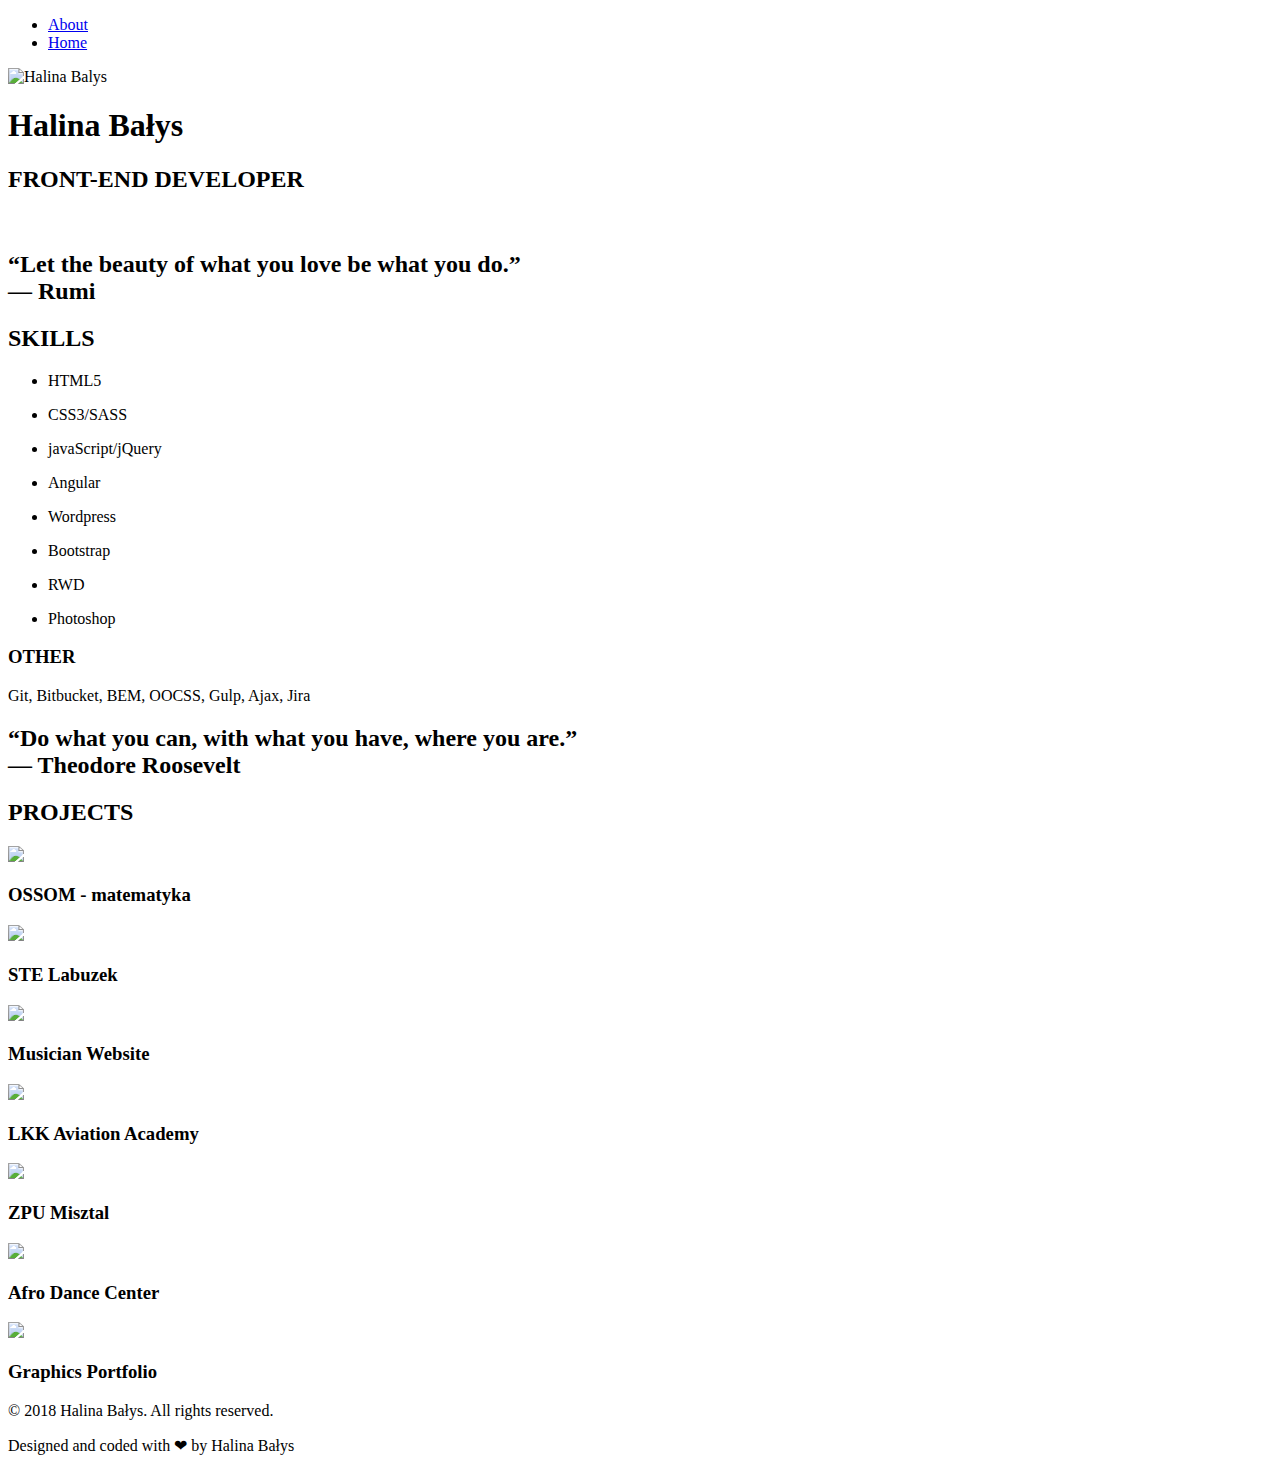
==== index.html @ 213129b3 "modify link" ====
<!DOCTYPE html>
<html>
    <head>
        <meta charset='utf-8'>
        <title>Halina Bałys - front-end developer</title>
        <link rel="icon" type="image/x-icon" href="img/favicon.ico">
        <meta name='viewport' content='width=device-width, initial-scale=1.0'>
        <link href="https://fonts.googleapis.com/css?family=EB+Garamond:400,500,600|Oswald:300,400|Source+Sans+Pro:300,400,600&amp;subset=latin-ext" rel="stylesheet">
        <link rel='stylesheet' type='text/css' href='css/style.css'/>
    </head>
    <body>
        <header>
            <nav>
                <ul class="menu">
                    <li class="menu-item one"><a href="about.html">About<span></span></a></li>
                    <li class="menu-item two"><a href="#">Home<span></span></a></li>
                </ul>
            </nav>
            <div id='logo'>
                <img src="img/logo.png" alt="Halina Balys">
            </div>
            <h1>Halina Bałys</h1>
            <h2>FRONT-END DEVELOPER</h2>
            <div id='arrow-container'>
                <img id="arrow" src="img/arrow.png" alt="">
            </div>
        </header>

        <main class="push-right">
            <section class="parallax-bg-container">
                <h2 class="parallax-bg background1">“Let the beauty of what you love be what you do.” <br>
                    ― Rumi
                </h2>
            </section>

            <section class="skills-container">
                <h2 class='section-title' id='skills-title'>SKILLS<span></span></h2>
                <div class="container-bars">
                    <div class="container-bars-inner">
                        <ul>
                            <li>
                                <p>HTML5</p>
                                <div class="bar hidden"></div>
                                <div class="bar-inner html"></div>

                            <li>
                                <p>CSS3/SASS</p>
                                <div class="bar hidden_right"></div>
                                <div class="bar-inner css"></div>
                            </li>

                        </ul>
                        <ul>
                            <li>
                                <p>javaScript/jQuery</p>
                                <div class="bar hidden"></div>
                                <div class="bar-inner jquery"></div>
                            </li>
                            <li>
                                <p>Angular</p>
                                <div class="bar hidden_right"></div>
                                <div class="bar-inner javascript"></div>

                           
                        </ul>
                        <ul>
                            <li>
                                <p>Wordpress</p>
                                <div class="bar hidden"></div>
                                <div class="bar-inner wordpress"></div>

                            <li>
                                <p>Bootstrap</p>
                                <div class="bar hidden_right"></div>
                                <div class="bar-inner bootstrap"></div>
                            </li>
                        </ul>
                        <ul>
                            <li>
                                <p>RWD</p>
                                <div class="bar hidden"></div>
                                <div class="bar-inner rwd"></div>

                            <li>
                                <p>Photoshop</p>
                                <div class="bar hidden_right"></div>
                                <div class="bar-inner photoshop"></div>
                            </li>
                        </ul>

                    </div>
                </div>
                <div class="other">
                    <h3>OTHER</h3>
                    <p>Git, Bitbucket, BEM, OOCSS, Gulp, Ajax, Jira</p>
                </div>
            </section>

            <section class="parallax-bg-container">
                <h2 class="parallax-bg background2">“Do what you can, with what you have, where you are.” <br>
                    ― Theodore Roosevelt
                </h2>
            </section>

            <section class="projects">
                <h2 class='section-title'>PROJECTS<span></span></h2>
                <div class="projects-container">


                    <div class="wrapper-ossom hidden">
                        <a href="http://ossom.pl/" target="_blank">
                            <div class="caption" data-title="OSSOM - matematyka" data-description="HTML5, CSS3, SASS, Bootstrap, WordPress, RWD, team work">
                                <img src="img/ossom.jpg" />
                            </div>
                        </a>
                    </div>

                    <h3 class="project-title title-ossom">OSSOM - matematyka</h3>

                    <div class="wrapper-labuzek hidden_right">
                        <a href="http://labuzek.millenium5.nazwa.pl/" target="_blank">
                            <div class="caption labuzek" data-title="STE Labuzek" data-description="HTML5, CSS3, jQuery, RWD, Photoshop, team work">
                                <img src="img/podstrona_przykladowe_zdj.jpg" />
                            </div>
                        </a>
                    </div>
                    <h3 class="project-title title-labuzek">STE Labuzek</h3>

                    <div class="wrapper-musician hidden">
                        <a href="http://paulinaluciuk.com/" target="_blank">
                            <div class="caption musician" data-title="Musician Website" data-description="HTML5, CSS3, jQuery, RWD, Bootstrap">
                                <img src="img/paula.jpg" />
                            </div>
                        </a>
                    </div>
                    <h3 class="project-title title-musician">Musician Website</h3>

                    <div class="wrapper-aviation hidden_right">
                        <a href="http://lkk-aviation.millenium5.nazwa.pl/" target="_blank">
                            <div class="caption aviation" data-title="LKK Aviation Academy" data-description="HTML5, CSS3, jQuery, Bootstrap, RWD, WordPress, team work ">
                                <img src="img/lkk.jpg" />
                            </div>
                        </a>
                    </div>
                    <h3 class="project-title title-aviation">LKK Aviation Academy</h3>

                    <div class="wrapper-misztal hidden">
                        <a href="http://zpumisztal.pl/" target="_blank">
                            <div class="caption misztal" data-title="ZPU Misztal" data-description="HTML5, CSS3, jQuery, RWD, WordPress, team work">
                                <img src="img/misztal.jpg" />
                            </div>
                        </a>
                    </div>
                    <h3 class="project-title title-misztal">ZPU Misztal</h3>

                    <div class="wrapper-afro hidden_right">
                        <a href="https://halahasz.github.io/My-repository/AfroDanceCenter/" target="_blank">
                            <div class="caption afro" data-title="Afro Dance Center" data-description="HTML5, CSS3, JavaScript, jQuery, Bootstrap, RWD">
                                <img src="img/afro.jpg" />
                            </div>
                        </a>
                    </div>
                    <h3 class="project-title title-afro">Afro Dance Center</h3>


                    <div class="wrapper-graphics hidden">
                        <a href="https://halahasz.github.io/graphics/" target="_blank">
                            <div class="caption graphics" data-title="Graphics Portfolio" data-description="HTML5, CSS3, jQuery, Bootstrap, RWD, Photoshop">
                                <img src="img/deconstruction.jpg" />
                            </div>
                        </a>
                    </div>
                    <h3 class="project-title title-graphics">Graphics Portfolio</h3>

                </div>
            </section>

        </main>

        <footer>
            <p>&copy; 2018 Halina Bałys. All rights reserved.</p>
            <p>Designed and coded with ❤ by Halina Bałys</p>
        </footer>

        <script src="js/jquery.min.js"></script>
        <script src="js/app.js"></script>
    </body>
</html>
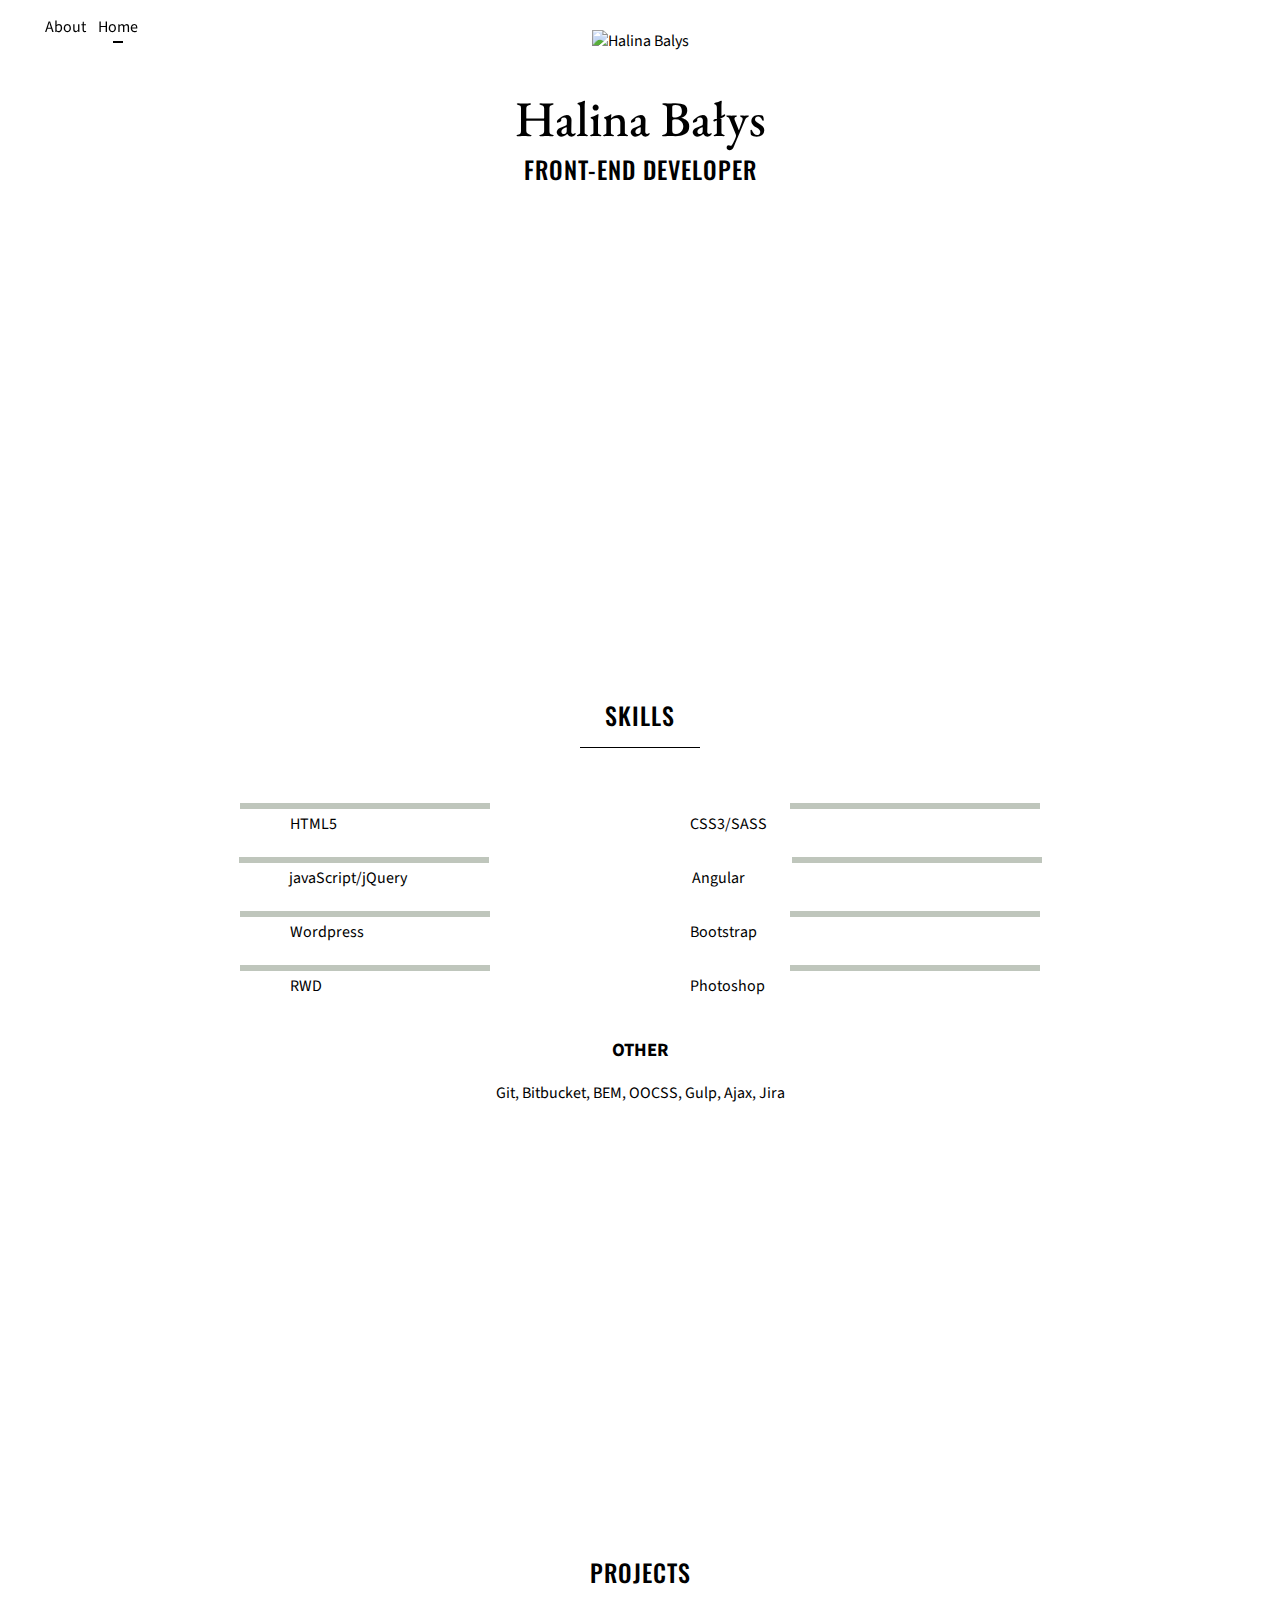
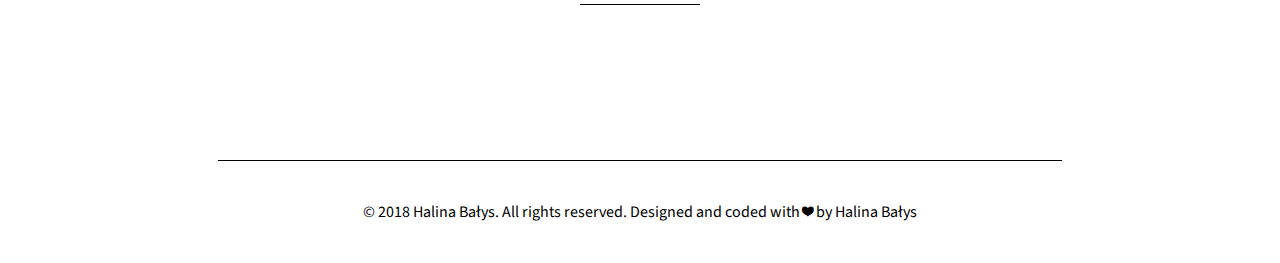
==== commit 81439ad1: "Update index.html" ====
--- a/index.html
+++ b/index.html
@@ -107,18 +107,26 @@
                 <div class="projects-container">
 
 
-                    <div class="wrapper-ossom hidden">
-                        <a href="http://ossom.pl/" target="_blank">
+                    <div class=" wrapper-ossom hidden">
+                        <a href="http://ossom.pl/" target="_blank" class="link">
                             <div class="caption" data-title="OSSOM - matematyka" data-description="HTML5, CSS3, SASS, Bootstrap, WordPress, RWD, team work">
                                 <img src="img/ossom.jpg" />
                             </div>
                         </a>
                     </div>
-
                     <h3 class="project-title title-ossom">OSSOM - matematyka</h3>
+                    
+                    <div class="wrapper-city_app hidden_right">
+                        <a href="https://halahasz.github.io/Angular_City_App/" target="_blank" class="link">
+                            <div class="caption city_app" data-title="Angular City App" data-description=" HTML5, AngularJS, CSS3, jQuery">
+                                <img src="img/city_app.jpg" />
+                            </div>
+                        </a>
+                    </div>
+                    <h3 class="project-title title-city_app">Angular City App</h3>
 
                     <div class="wrapper-labuzek hidden_right">
-                        <a href="http://labuzek.millenium5.nazwa.pl/" target="_blank">
+                        <a href="http://labuzek.millenium5.nazwa.pl/" target="_blank" class="link">
                             <div class="caption labuzek" data-title="STE Labuzek" data-description="HTML5, CSS3, jQuery, RWD, Photoshop, team work">
                                 <img src="img/podstrona_przykladowe_zdj.jpg" />
                             </div>
@@ -127,7 +135,7 @@
                     <h3 class="project-title title-labuzek">STE Labuzek</h3>
 
                     <div class="wrapper-musician hidden">
-                        <a href="http://paulinaluciuk.com/" target="_blank">
+                        <a href="http://paulinaluciuk.com/" target="_blank" class="link">
                             <div class="caption musician" data-title="Musician Website" data-description="HTML5, CSS3, jQuery, RWD, Bootstrap">
                                 <img src="img/paula.jpg" />
                             </div>
@@ -136,7 +144,7 @@
                     <h3 class="project-title title-musician">Musician Website</h3>
 
                     <div class="wrapper-aviation hidden_right">
-                        <a href="http://lkk-aviation.millenium5.nazwa.pl/" target="_blank">
+                        <a href="http://lkk-aviation.millenium5.nazwa.pl/" target="_blank" class="link">
                             <div class="caption aviation" data-title="LKK Aviation Academy" data-description="HTML5, CSS3, jQuery, Bootstrap, RWD, WordPress, team work ">
                                 <img src="img/lkk.jpg" />
                             </div>
@@ -145,7 +153,7 @@
                     <h3 class="project-title title-aviation">LKK Aviation Academy</h3>
 
                     <div class="wrapper-misztal hidden">
-                        <a href="http://zpumisztal.pl/" target="_blank">
+                        <a href="http://zpumisztal.pl/" target="_blank" class="link">
                             <div class="caption misztal" data-title="ZPU Misztal" data-description="HTML5, CSS3, jQuery, RWD, WordPress, team work">
                                 <img src="img/misztal.jpg" />
                             </div>
@@ -154,7 +162,7 @@
                     <h3 class="project-title title-misztal">ZPU Misztal</h3>
 
                     <div class="wrapper-afro hidden_right">
-                        <a href="https://halahasz.github.io/My-repository/AfroDanceCenter/" target="_blank">
+                        <a href="https://halahasz.github.io/My-repository/AfroDanceCenter/" target="_blank" class="link">
                             <div class="caption afro" data-title="Afro Dance Center" data-description="HTML5, CSS3, JavaScript, jQuery, Bootstrap, RWD">
                                 <img src="img/afro.jpg" />
                             </div>
@@ -164,7 +172,7 @@
 
 
                     <div class="wrapper-graphics hidden">
-                        <a href="https://halahasz.github.io/graphics/" target="_blank">
+                        <a href="https://halahasz.github.io/graphics/" target="_blank" class="link">
                             <div class="caption graphics" data-title="Graphics Portfolio" data-description="HTML5, CSS3, jQuery, Bootstrap, RWD, Photoshop">
                                 <img src="img/deconstruction.jpg" />
                             </div>
@@ -185,4 +193,4 @@
         <script src="js/jquery.min.js"></script>
         <script src="js/app.js"></script>
     </body>
-</html>+</html>
--- a/css/style.css
+++ b/css/style.css
@@ -0,0 +1,781 @@
+html {
+  overflow-x: hidden; }
+
+body {
+  margin: 0;
+  padding: 0;
+  font-family: 'Source Sans Pro', sans-serif; }
+
+h1 {
+  font-family: 'EB Garamond', serif;
+  text-align: center;
+  font-size: 50px;
+  font-weight: 500;
+  margin-bottom: 0px; }
+
+h2 {
+  font-family: 'Oswald', sans-serif;
+  text-align: center;
+  font-weight: 500;
+  margin-top: 0;
+  margin-bottom: 0;
+  letter-spacing: 1px; }
+
+#logo {
+  text-align: center;
+  padding-top: 30px; }
+  #logo img {
+    height: 50px; }
+  @media (max-width: 568px) {
+    #logo {
+      padding-top: 60px; } }
+
+#arrow-container {
+  position: relative;
+  -webkit-animation: arrow 1.5s infinite ease-in-out;
+          animation: arrow 1.5s infinite ease-in-out;
+  text-align: center;
+  height: 60px; }
+  #arrow-container #arrow {
+    position: relative;
+    z-index: 2000;
+    height: 40px;
+    width: auto;
+    cursor: pointer;
+    margin-top: 40px;
+    padding-left: 20px;
+    padding-right: 20px; }
+
+@-webkit-keyframes arrow {
+  0% {
+    -webkit-transform: translateY(-15px);
+            transform: translateY(-15px); }
+  50% {
+    -webkit-transform: translateY(0px);
+            transform: translateY(0px); }
+  100% {
+    -webkit-transform: translateY(-15px);
+            transform: translateY(-15px); } }
+
+@keyframes arrow {
+  0% {
+    -webkit-transform: translateY(-15px);
+            transform: translateY(-15px); }
+  50% {
+    -webkit-transform: translateY(0px);
+            transform: translateY(0px); }
+  100% {
+    -webkit-transform: translateY(-15px);
+            transform: translateY(-15px); } }
+
+header {
+  background: white;
+  width: 100%; }
+
+nav {
+  position: fixed;
+  z-index: 100; }
+  @media (max-width: 991px) {
+    nav .menu {
+      padding-left: 20px; } }
+
+li {
+  text-align: center;
+  display: inline-block;
+  font-weight: 400;
+  width: 50px;
+  position: relative;
+  text-decoration: none;
+  color: black; }
+  li a {
+    color: black;
+    text-decoration: none; }
+  li span {
+    position: absolute;
+    left: 50%;
+    -webkit-transform: translateX(-50%);
+        -ms-transform: translateX(-50%);
+            transform: translateX(-50%);
+    top: 25px;
+    width: 0px;
+    height: 1.5px;
+    background: black;
+    -webkit-transition: all .5s ease-in-out;
+    -o-transition: all .5s ease-in-out;
+    transition: all .5s ease-in-out; }
+
+.one a:hover {
+  font-weight: 600; }
+
+.one a:hover span {
+  width: 50px; }
+
+.two span {
+  width: 10px; }
+
+.second a:hover {
+  font-weight: 600; }
+
+.second a:hover span {
+  width: 50px; }
+
+.first span {
+  width: 10px; }
+
+.parallax-bg-container {
+  margin-top: 50px;
+  margin-bottom: 70px; }
+  .parallax-bg-container .background1 {
+    background-image: url("../img/ocean.jpg");
+    background-position: center; }
+  .parallax-bg-container .background2 {
+    background-image: url("../img/forest.jpg"); }
+    @media (max-width: 1300px) {
+      .parallax-bg-container .background2 {
+        background-image: url("../img/forest.jpg"); } }
+  @media (max-width: 991px) {
+    .parallax-bg-container {
+      margin-top: 40px;
+      margin-bottom: 40px; } }
+  .parallax-bg-container .parallax-bg {
+    background-size: contain;
+    background-position: center bottom;
+    font-family: 'Source Sans Pro', sans-serif;
+    color: white;
+    font-size: 20px;
+    letter-spacing: 1px;
+    line-height: 30px;
+    padding-top: 120px;
+    padding-bottom: 120px;
+    width: 66%;
+    margin-left: 17%;
+    background-attachment: fixed; }
+    @media (max-width: 1300px) {
+      .parallax-bg-container .parallax-bg {
+        width: 100%;
+        margin-left: 0%;
+        background-attachment: inherit;
+        background-size: cover; } }
+    @media (max-width: 991px) {
+      .parallax-bg-container .parallax-bg {
+        padding: 100px 20px; } }
+
+.section-title {
+  padding-top: 30px;
+  position: relative; }
+  .section-title span {
+    position: absolute;
+    left: 50%;
+    -webkit-transform: translateX(-50%);
+        -ms-transform: translateX(-50%);
+            transform: translateX(-50%);
+    top: 80px;
+    width: 120px;
+    height: 1px;
+    background: black; }
+
+.container-bars {
+  padding-top: 70px; }
+
+.container-bars-inner {
+  overflow: hidden;
+  margin: 0 auto;
+  text-align: center; }
+  .container-bars-inner ul {
+    margin-left: -40px;
+    margin: 0 auto;
+    padding-left: 0; }
+  .container-bars-inner li {
+    width: 400px;
+    margin: 0 auto;
+    overflow: hidden; }
+    .container-bars-inner li p {
+      float: left;
+      margin-left: 50px;
+      margin-top: 10px; }
+      @media (max-width: 400px) {
+        .container-bars-inner li p {
+          margin-left: 40px; } }
+    @media (max-width: 400px) {
+      .container-bars-inner li {
+        width: 300px; } }
+
+.bar {
+  opacity: 1;
+  width: 300px;
+  height: 6px;
+  background: #bfc6bc;
+  margin-left: 50px;
+  -webkit-transition: all 1.5s;
+  -o-transition: all 1.5s;
+  transition: all 1.5s; }
+  @media (max-width: 400px) {
+    .bar {
+      width: 80%;
+      margin-left: 10%;
+      margin-right: 10%; } }
+
+.bar-inner {
+  margin-left: 50px;
+  top: 0px;
+  left: 0px;
+  position: absolute;
+  width: 250;
+  height: 6px;
+  background: #e51c55; }
+  @media (max-width: 400px) {
+    .bar-inner {
+      margin-left: 10%;
+      margin-right: 10%; } }
+
+.other {
+  text-align: center; }
+
+.projects-container {
+  margin-top: 200px;
+  margin-bottom: 100px;
+  overflow: hidden; }
+
+*, *:after, *:before {
+  -webkit-box-sizing: border-box;
+          box-sizing: border-box; }
+
+.projects-container {
+  margin-top: 70px; }
+  .projects-container .project-title {
+    font-weight: 400;
+    margin-top: 8px;
+    -webkit-transition: all 0.2s ease-in-out;
+    -o-transition: all 0.2s ease-in-out;
+    transition: all 0.2s ease-in-out; }
+    @media (max-width: 1300px) {
+      .projects-container .project-title {
+        display: none; } }
+  .projects-container .title-ossom {
+    margin-left: 30.5%; }
+  .projects-container .title-labuzek {
+    margin-left: 61.5%; }
+  .projects-container .title-musician {
+    margin-left: 31.5%; }
+  .projects-container .title-aviation {
+    margin-left: 53.5%; }
+  .projects-container .title-misztal {
+    margin-left: 29%; }
+  .projects-container .title-afro {
+    margin-left: 59%; }
+  .projects-container .title-graphics {
+    margin-left: 33%; }
+
+.wrapper-ossom {
+  -webkit-transition: all 1s;
+  -o-transition: all 1s;
+  transition: all 1s;
+  width: 22%;
+  overflow: hidden;
+  margin-left: 25%; }
+  @media (max-width: 1300px) {
+    .wrapper-ossom {
+      width: 30%;
+      margin-left: 15%; } }
+  @media (max-width: 850px) {
+    .wrapper-ossom {
+      width: 38%;
+      margin-left: 8%; } }
+  @media (max-width: 650px) {
+    .wrapper-ossom {
+      width: 55%;
+      margin-left: 12%; } }
+  @media (max-width: 450px) {
+    .wrapper-ossom {
+      width: 75%;
+      margin-left: 8%; } }
+
+.wrapper-labuzek {
+  -webkit-transition: all 1s;
+  -o-transition: all 1s;
+  transition: all 1s;
+  width: 20%;
+  overflow: hidden;
+  margin-left: 55%;
+  margin-top: -10%; }
+  @media (max-width: 1300px) {
+    .wrapper-labuzek {
+      width: 30%; } }
+  @media (max-width: 850px) {
+    .wrapper-labuzek {
+      width: 38%; } }
+  @media (max-width: 650px) {
+    .wrapper-labuzek {
+      width: 55%;
+      margin-top: 10%;
+      margin-left: 30%; } }
+  @media (max-width: 450px) {
+    .wrapper-labuzek {
+      width: 75%;
+      margin-top: 15%;
+      margin-left: 20%; } }
+
+.wrapper-musician {
+  -webkit-transition: all 1s;
+  -o-transition: all 1s;
+  transition: all 1s;
+  width: 15%;
+  overflow: hidden;
+  margin-left: 28%;
+  margin-top: -5%; }
+  @media (max-width: 1300px) {
+    .wrapper-musician {
+      width: 25%;
+      margin-top: -2%;
+      margin-left: 17%; } }
+  @media (max-width: 850px) {
+    .wrapper-musician {
+      width: 30%;
+      margin-top: -2%;
+      margin-left: 12%; } }
+  @media (max-width: 650px) {
+    .wrapper-musician {
+      width: 45%;
+      margin-top: 10%;
+      margin-left: 23%; } }
+  @media (max-width: 450px) {
+    .wrapper-musician {
+      width: 60%;
+      margin-top: 15%;
+      margin-left: 13%; } }
+
+.wrapper-aviation {
+  -webkit-transition: all 1s;
+  -o-transition: all 1s;
+  transition: all 1s;
+  width: 15%;
+  overflow: hidden;
+  margin-left: 52%;
+  margin-top: -15%; }
+  @media (max-width: 1300px) {
+    .wrapper-aviation {
+      width: 24%;
+      margin-top: -18%;
+      margin-left: 50%; } }
+  @media (max-width: 850px) {
+    .wrapper-aviation {
+      width: 30%;
+      margin-top: -25%;
+      margin-left: 50%; } }
+  @media (max-width: 650px) {
+    .wrapper-aviation {
+      width: 45%;
+      margin-top: 10%;
+      margin-left: 35%; } }
+  @media (max-width: 450px) {
+    .wrapper-aviation {
+      width: 60%;
+      margin-top: 15%;
+      margin-left: 25%; } }
+
+.wrapper-misztal {
+  -webkit-transition: all 1s;
+  -o-transition: all 1s;
+  transition: all 1s;
+  width: 25%;
+  overflow: hidden;
+  margin-left: 20%;
+  margin-top: 1%; }
+  @media (max-width: 1300px) {
+    .wrapper-misztal {
+      width: 31%;
+      margin-top: -2%;
+      margin-left: 10%; } }
+  @media (max-width: 850px) {
+    .wrapper-misztal {
+      width: 35%;
+      margin-top: -2%;
+      margin-left: 8%; } }
+  @media (max-width: 650px) {
+    .wrapper-misztal {
+      width: 60%;
+      margin-top: 10%;
+      margin-left: 8%; } }
+  @media (max-width: 450px) {
+    .wrapper-misztal {
+      width: 80%;
+      margin-top: 15%;
+      margin-left: 8%; } }
+
+.wrapper-afro {
+  -webkit-transition: all 1s;
+  -o-transition: all 1s;
+  transition: all 1s;
+  width: 17%;
+  overflow: hidden;
+  margin-left: 55%;
+  margin-top: -7%; }
+  @media (max-width: 1300px) {
+    .wrapper-afro {
+      width: 24%;
+      margin-top: -2%;
+      margin-left: 58%; } }
+  @media (max-width: 850px) {
+    .wrapper-afro {
+      width: 31%;
+      margin-top: -2%;
+      margin-left: 58%; } }
+  @media (max-width: 650px) {
+    .wrapper-afro {
+      width: 47%;
+      margin-top: 10%;
+      margin-left: 25%; } }
+  @media (max-width: 450px) {
+    .wrapper-afro {
+      width: 60%;
+      margin-top: 15%;
+      margin-left: 15%; } }
+
+.wrapper-graphics {
+  -webkit-transition: all 1s;
+  -o-transition: all 1s;
+  transition: all 1s;
+  width: 22%;
+  overflow: hidden;
+  margin-left: 27%;
+  margin-top: -9%; }
+  @media (max-width: 1300px) {
+    .wrapper-graphics {
+      width: 30%;
+      margin-top: -17%;
+      margin-left: 18%; } }
+  @media (max-width: 850px) {
+    .wrapper-graphics {
+      width: 35%;
+      margin-top: -17%;
+      margin-left: 15%; } }
+  @media (max-width: 650px) {
+    .wrapper-graphics {
+      width: 60%;
+      margin-top: 10%;
+      margin-left: 18%; } }
+  @media (max-width: 450px) {
+    .wrapper-graphics {
+      width: 70%;
+      margin-top: 15%;
+      margin-left: 18%; } }
+
+.wrapper-ossom:hover + .title-ossom {
+  opacity: 0;
+  -webkit-transform: translateY(-20px);
+      -ms-transform: translateY(-20px);
+          transform: translateY(-20px); }
+
+.wrapper-labuzek:hover + .title-labuzek {
+  opacity: 0;
+  -webkit-transform: translateY(-20px);
+      -ms-transform: translateY(-20px);
+          transform: translateY(-20px); }
+
+.wrapper-musician:hover + .title-musician {
+  opacity: 0;
+  -webkit-transform: translateY(-20px);
+      -ms-transform: translateY(-20px);
+          transform: translateY(-20px); }
+
+.wrapper-aviation:hover + .title-aviation {
+  opacity: 0;
+  -webkit-transform: translateY(-20px);
+      -ms-transform: translateY(-20px);
+          transform: translateY(-20px); }
+
+.wrapper-misztal:hover + .title-misztal {
+  opacity: 0;
+  -webkit-transform: translateY(-20px);
+      -ms-transform: translateY(-20px);
+          transform: translateY(-20px); }
+
+.wrapper-afro:hover + .title-afro {
+  opacity: 0;
+  -webkit-transform: translateY(-20px);
+      -ms-transform: translateY(-20px);
+          transform: translateY(-20px); }
+
+.wrapper-graphics:hover + .title-graphics {
+  opacity: 0;
+  -webkit-transform: translateY(-20px);
+      -ms-transform: translateY(-20px);
+          transform: translateY(-20px); }
+
+.caption {
+  position: relative;
+  -webkit-backface-visibility: hidden; }
+  .caption img {
+    max-width: 100%;
+    height: auto;
+    display: block;
+    -webkit-transition: opacity .2s ease-in-out;
+    -o-transition: opacity .2s ease-in-out;
+    transition: opacity .2s ease-in-out; }
+  .caption::after {
+    position: absolute;
+    width: 100%;
+    height: 100%;
+    color: #000;
+    z-index: 1;
+    -webkit-transition: all 700ms ease;
+    -o-transition: all 700ms ease;
+    transition: all 700ms ease;
+    text-align: center;
+    content: attr(data-description);
+    background: rgba(186, 23, 69, 0.4);
+    top: 0%;
+    padding: 20px;
+    padding-top: 37%;
+    -webkit-transform: translateY(100%);
+        -ms-transform: translateY(100%);
+            transform: translateY(100%); }
+    @media (max-width: 1300px) {
+      .caption::after {
+        -webkit-transform: translateY(0%);
+            -ms-transform: translateY(0%);
+                transform: translateY(0%); } }
+  .caption::before {
+    position: absolute;
+    width: 100%;
+    height: 50%;
+    color: #000;
+    z-index: 5;
+    -webkit-transition: all 700ms ease;
+    -o-transition: all 700ms ease;
+    transition: all 700ms ease;
+    content: attr(data-title);
+    font-weight: 500;
+    font-size: 25px;
+    text-align: center;
+    padding-top: 21%;
+    -webkit-transform: translateY(-100%);
+        -ms-transform: translateY(-100%);
+            transform: translateY(-100%); }
+    @media (max-width: 1300px) {
+      .caption::before {
+        -webkit-transform: translateY(0%);
+            -ms-transform: translateY(0%);
+                transform: translateY(0%); } }
+  .caption:hover::before, .caption:hover::after {
+    -webkit-transform: translateY(0%);
+        -ms-transform: translateY(0%);
+            transform: translateY(0%); }
+
+.labuzek::after {
+  color: #fff;
+  background: rgba(0, 0, 0, 0.4); }
+
+.labuzek::before {
+  color: #fff; }
+
+.musician::after {
+  color: #fff;
+  background: rgba(0, 0, 0, 0.4);
+  padding-top: 75%; }
+
+.musician::before {
+  color: #fff;
+  padding-top: 50%; }
+
+.aviation::after {
+  color: #000;
+  background: rgba(202, 242, 243, 0.6);
+  padding-top: 70%; }
+
+.aviation::before {
+  color: #000;
+  padding-top: 30%;
+  -webkit-transform: translateY(-120%);
+      -ms-transform: translateY(-120%);
+          transform: translateY(-120%); }
+  @media (max-width: 1300px) {
+    .aviation::before {
+      -webkit-transform: translateY(0%);
+          -ms-transform: translateY(0%);
+              transform: translateY(0%); } }
+
+.misztal::after {
+  color: #000;
+  background: rgba(155, 222, 169, 0.4);
+  padding-top: 25%; }
+
+.misztal::before {
+  color: #000;
+  padding-top: 12%;
+  -webkit-transform: translateY(-130%);
+      -ms-transform: translateY(-130%);
+          transform: translateY(-130%); }
+  @media (max-width: 1300px) {
+    .misztal::before {
+      -webkit-transform: translateY(0%);
+          -ms-transform: translateY(0%);
+              transform: translateY(0%); } }
+
+.afro::after {
+  color: #fff;
+  background: rgba(0, 0, 0, 0.2);
+  padding-top: 65%; }
+
+.afro::before {
+  color: #fff;
+  padding-top: 45%;
+  -webkit-transform: translateY(-130%);
+      -ms-transform: translateY(-130%);
+          transform: translateY(-130%); }
+  @media (max-width: 1300px) {
+    .afro::before {
+      -webkit-transform: translateY(0%);
+          -ms-transform: translateY(0%);
+              transform: translateY(0%); } }
+
+.graphics::after {
+  color: #fff;
+  background: rgba(0, 0, 0, 0.4);
+  padding-top: 40%; }
+
+.graphics::before {
+  color: #fff;
+  padding-top: 22%;
+  -webkit-transform: translateY(-130%);
+      -ms-transform: translateY(-130%);
+          transform: translateY(-130%); }
+  @media (max-width: 1300px) {
+    .graphics::before {
+      -webkit-transform: translateY(0%);
+          -ms-transform: translateY(0%);
+              transform: translateY(0%); } }
+
+.hidden {
+  -webkit-transform: translateX(-100px);
+      -ms-transform: translateX(-100px);
+          transform: translateX(-100px); }
+
+.hidden_right {
+  -webkit-transform: translateX(100px);
+      -ms-transform: translateX(100px);
+          transform: translateX(100px); }
+
+.push-left {
+  -webkit-animation-name: push-left;
+          animation-name: push-left;
+  -webkit-animation-duration: 1s;
+          animation-duration: 1s;
+  -webkit-animation-timing-function: ease;
+          animation-timing-function: ease; }
+
+@-webkit-keyframes push-left {
+  from {
+    margin-left: -100%; }
+  to {
+    margin-left: 0; } }
+
+@keyframes push-left {
+  from {
+    margin-left: -100%; }
+  to {
+    margin-left: 0; } }
+
+.push-right {
+  -webkit-animation-name: push-right;
+          animation-name: push-right;
+  -webkit-animation-duration: 1s;
+          animation-duration: 1s;
+  -webkit-animation-timing-function: ease;
+          animation-timing-function: ease; }
+
+@-webkit-keyframes push-right {
+  from {
+    margin-left: 100%; }
+  to {
+    margin-left: 0; } }
+
+@keyframes push-right {
+  from {
+    margin-left: 100%; }
+  to {
+    margin-left: 0; } }
+
+.my-photo {
+  display: inline-block;
+  width: 20%;
+  margin-left: 20%;
+  margin-top: 5%;
+  margin-bottom: 10%; }
+  .my-photo img {
+    width: 100%; }
+  @media (max-width: 1370px) {
+    .my-photo {
+      width: 25%; } }
+  @media (max-width: 1150px) {
+    .my-photo {
+      width: 30%;
+      margin-left: 15%; } }
+  @media (max-width: 991px) {
+    .my-photo {
+      width: 350px;
+      margin-left: 10%; } }
+  @media (max-width: 768px) {
+    .my-photo {
+      display: block;
+      width: 250px;
+      text-align: center;
+      margin: 0 auto;
+      margin-top: 10%; } }
+
+.about-text {
+  position: absolute;
+  width: 30%;
+  display: inline-block;
+  margin-left: 10%;
+  margin-top: 10%; }
+  .about-text strong {
+    font-size: 20px; }
+  .about-text a {
+    text-decoration: none;
+    color: black;
+    font-weight: 600;
+    -webkit-transition: all .4s;
+    -o-transition: all .4s;
+    transition: all .4s; }
+  .about-text a:hover {
+    color: #e51c55; }
+  .about-text P {
+    margin-top: 0;
+    margin-bottom: 5px; }
+  .about-text .social {
+    margin-top: 40px; }
+  @media (max-width: 768px) {
+    .about-text {
+      width: 50%;
+      margin-left: 25%; } }
+  @media (max-width: 568px) {
+    .about-text {
+      width: 80%;
+      margin-left: 10%;
+      display: block; } }
+
+footer {
+  display: block;
+  width: 66%;
+  margin-left: 17%;
+  text-align: center;
+  border-top: 1px solid black;
+  padding: 40px 0; }
+  footer p {
+    margin: 0;
+    display: inline-block; }
+  @media (max-width: 568px) {
+    footer {
+      width: 80%;
+      margin-left: 10%; } }
+
+@media (max-width: 768px) {
+  .footer-about {
+    margin-top: 400px; } }
+
+.link:hover, .link {
+    cursor: url(../img/cross.png), auto;
+}
+
+/*# sourceMappingURL=[data-uri] */
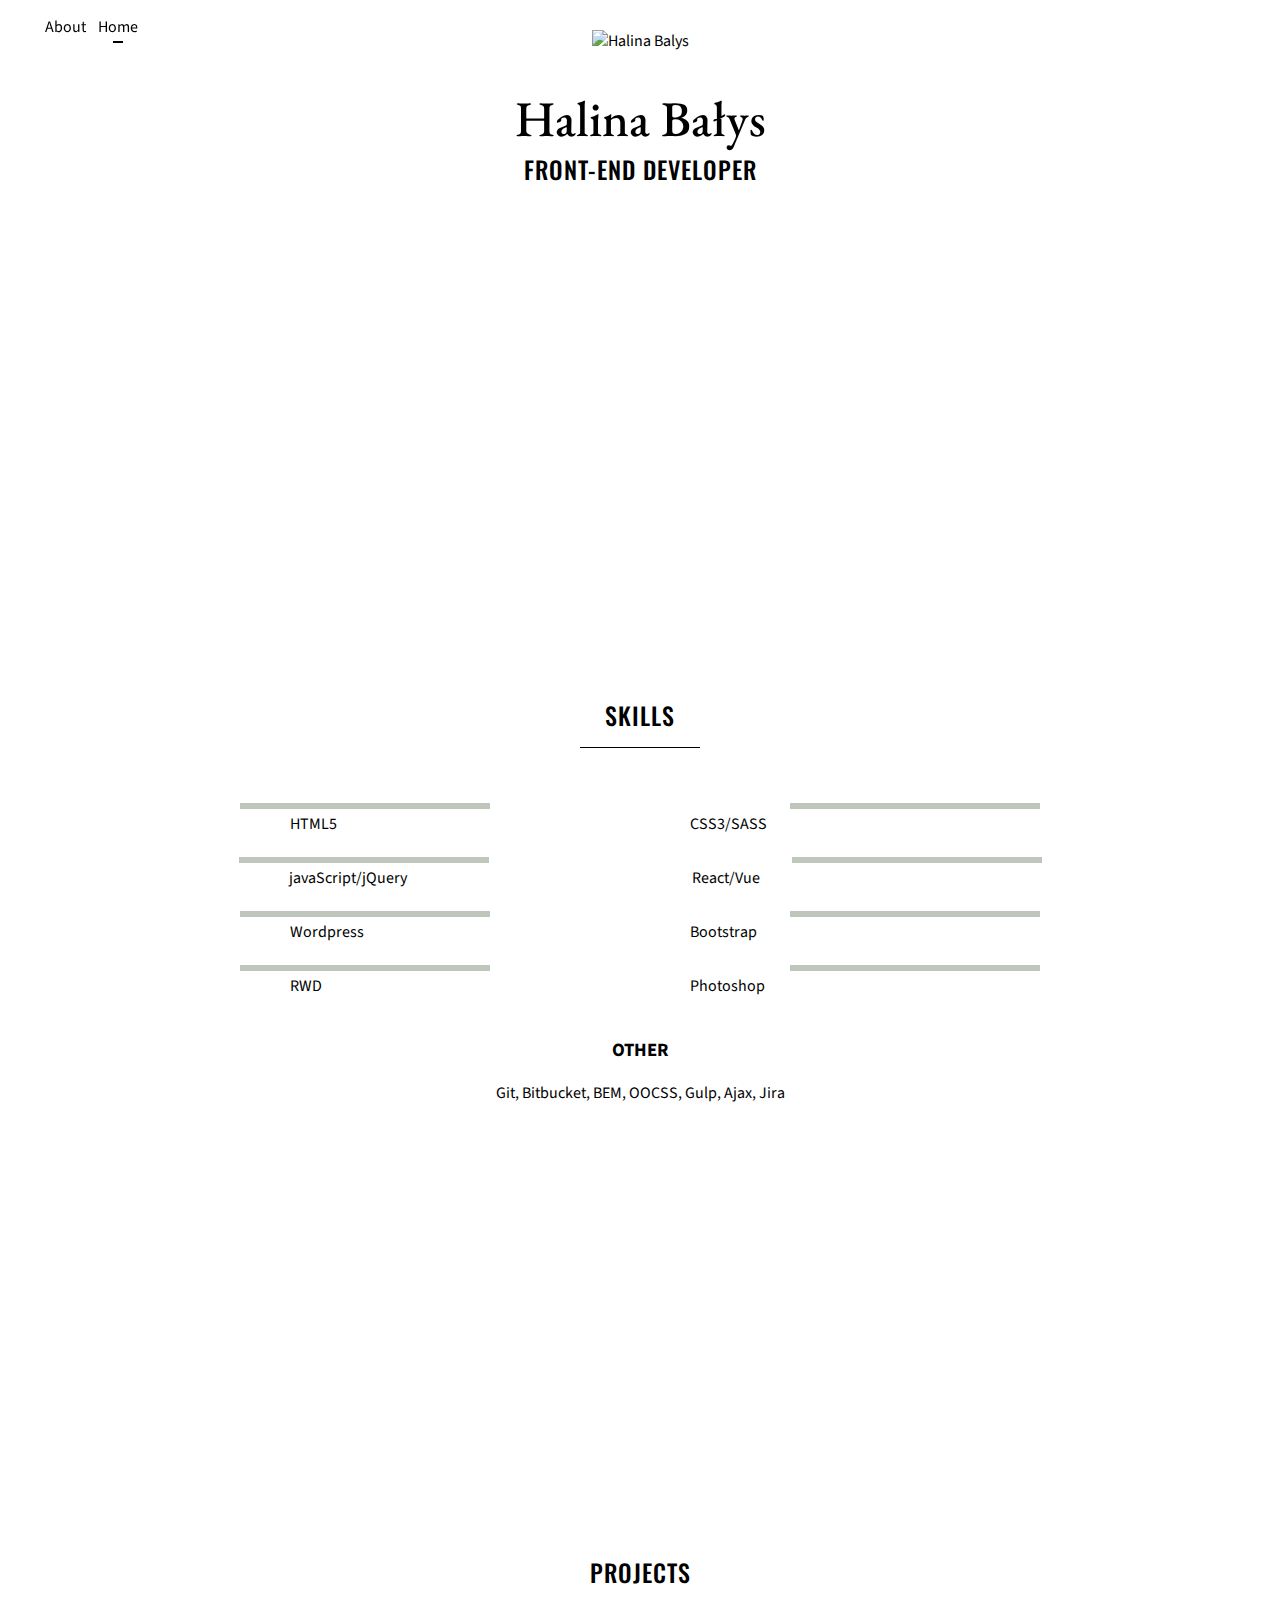
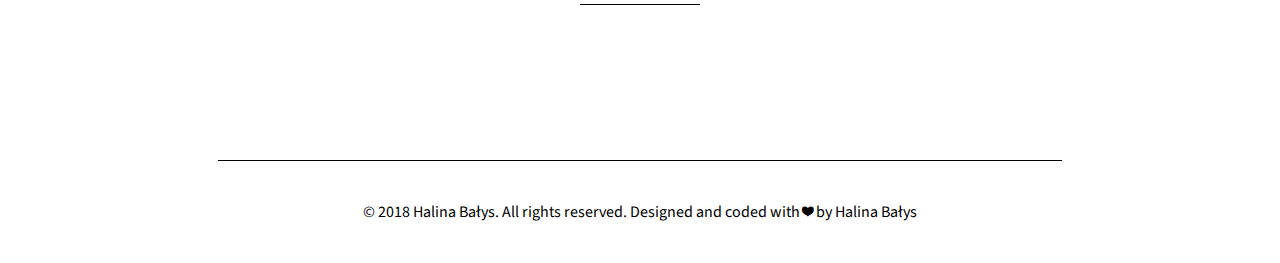
==== commit 969ae481: "Update index.html" ====
--- a/index.html
+++ b/index.html
@@ -57,7 +57,7 @@
                                 <div class="bar-inner jquery"></div>
                             </li>
                             <li>
-                                <p>Angular</p>
+                                <p>React/Vue</p>
                                 <div class="bar hidden_right"></div>
                                 <div class="bar-inner javascript"></div>
 
@@ -114,16 +114,16 @@
                             </div>
                         </a>
                     </div>
-                    <h3 class="project-title title-ossom">OSSOM - matematyka</h3>
+                    <h3 class="project-title title-ossom"> OSSOM - matematyka</h3>
                     
                     <div class="wrapper-city_app hidden_right">
                         <a href="https://halahasz.github.io/Angular_City_App/" target="_blank" class="link">
-                            <div class="caption city_app" data-title="Angular City App" data-description=" HTML5, AngularJS, CSS3, jQuery">
+                            <div class="caption city_app" data-title="AngularJS City App" data-description=" HTML5, AngularJS, CSS3, jQuery">
                                 <img src="img/city_app.jpg" />
                             </div>
                         </a>
                     </div>
-                    <h3 class="project-title title-city_app">Angular City App</h3>
+                    <h3 class="project-title title-city_app">AngularJS City App</h3>
 
                     <div class="wrapper-labuzek hidden_right">
                         <a href="http://labuzek.millenium5.nazwa.pl/" target="_blank" class="link">
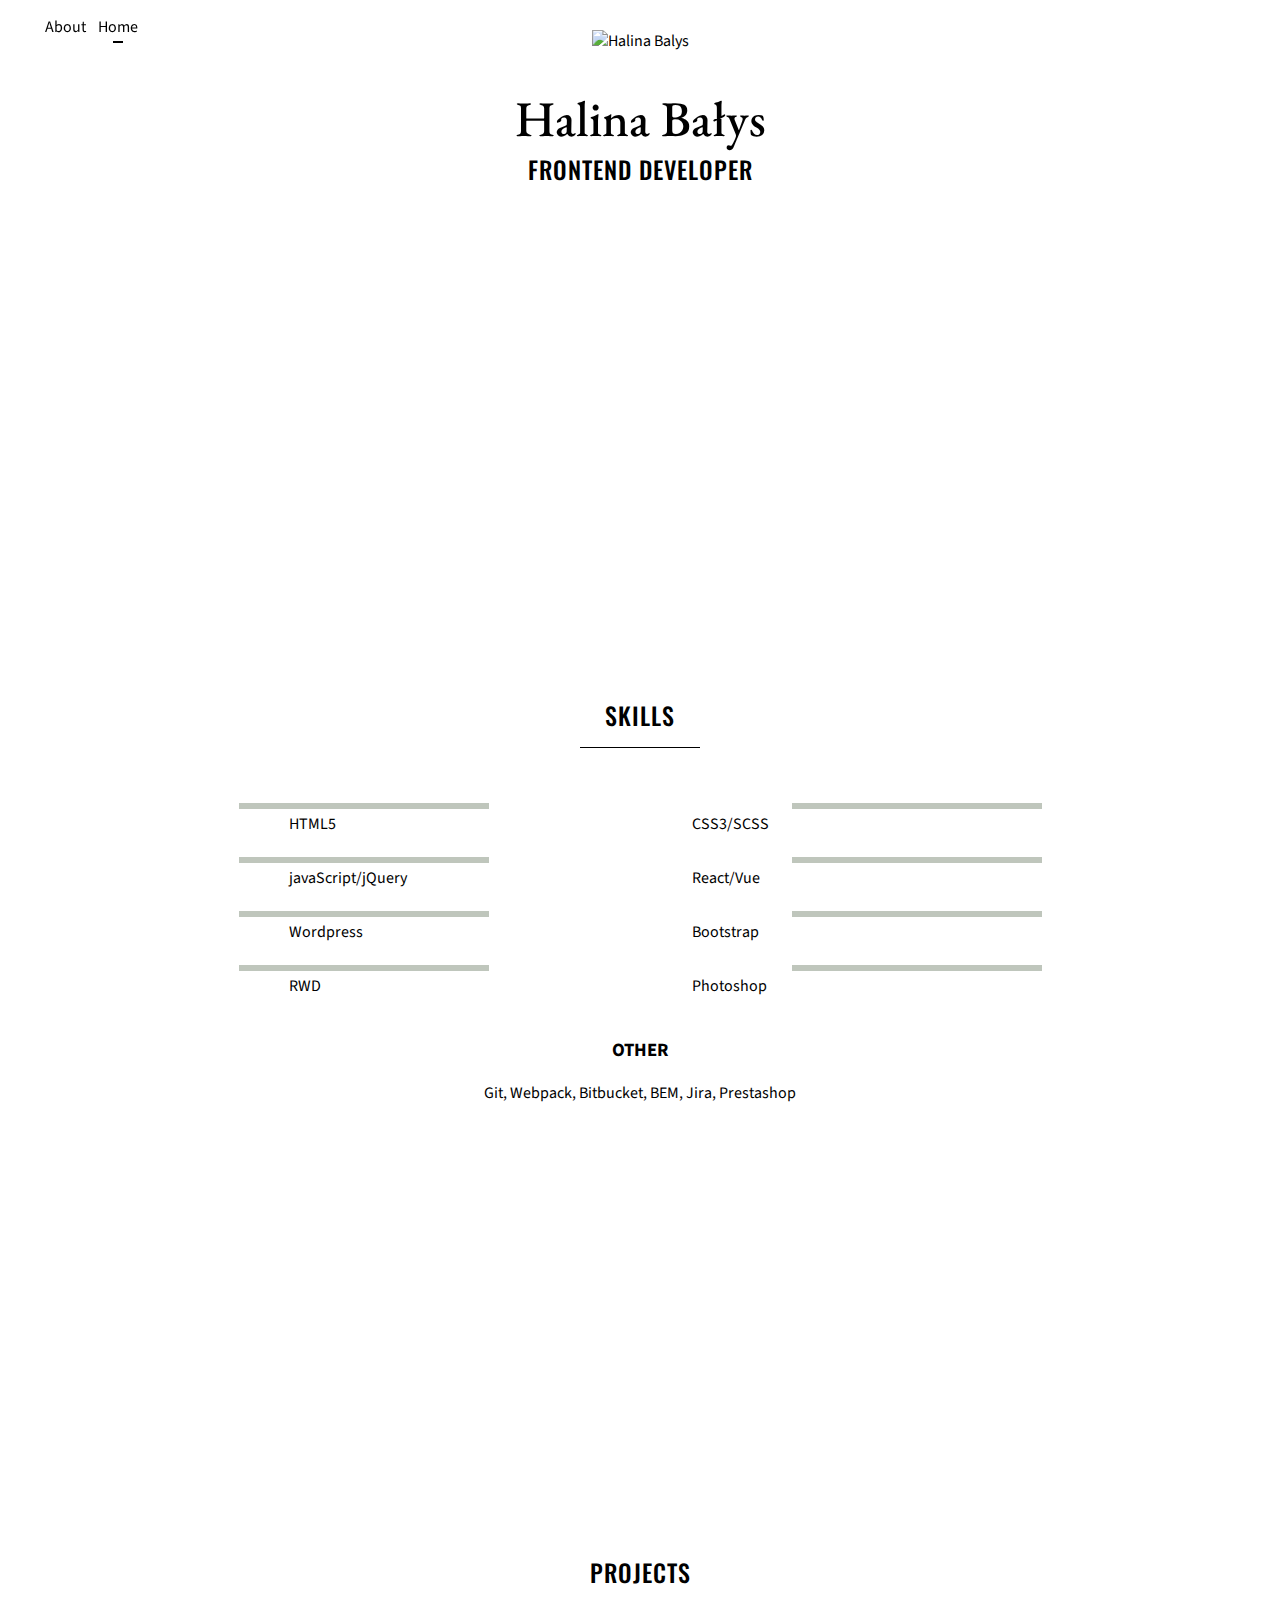
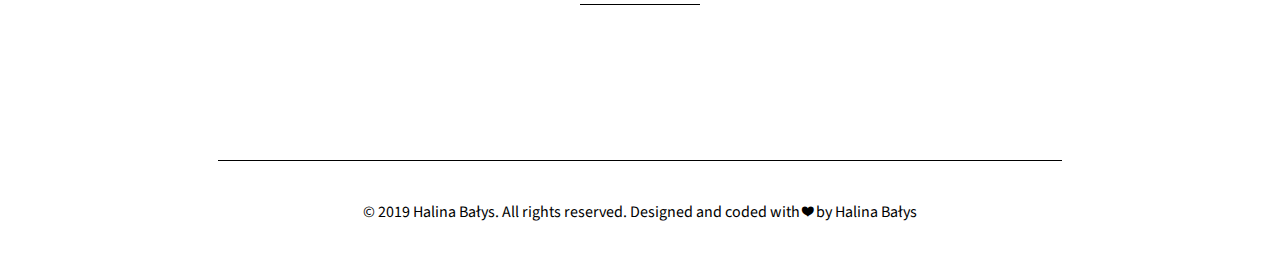
==== commit 5312f269: "update projects links and info about me" ====
--- a/index.html
+++ b/index.html
@@ -1,196 +1,245 @@
 <!DOCTYPE html>
 <html>
-    <head>
-        <meta charset='utf-8'>
-        <title>Halina Bałys - front-end developer</title>
-        <link rel="icon" type="image/x-icon" href="img/favicon.ico">
-        <meta name='viewport' content='width=device-width, initial-scale=1.0'>
-        <link href="https://fonts.googleapis.com/css?family=EB+Garamond:400,500,600|Oswald:300,400|Source+Sans+Pro:300,400,600&amp;subset=latin-ext" rel="stylesheet">
-        <link rel='stylesheet' type='text/css' href='css/style.css'/>
-    </head>
-    <body>
-        <header>
-            <nav>
-                <ul class="menu">
-                    <li class="menu-item one"><a href="about.html">About<span></span></a></li>
-                    <li class="menu-item two"><a href="#">Home<span></span></a></li>
-                </ul>
-            </nav>
-            <div id='logo'>
-                <img src="img/logo.png" alt="Halina Balys">
-            </div>
-            <h1>Halina Bałys</h1>
-            <h2>FRONT-END DEVELOPER</h2>
-            <div id='arrow-container'>
-                <img id="arrow" src="img/arrow.png" alt="">
-            </div>
-        </header>
-
-        <main class="push-right">
-            <section class="parallax-bg-container">
-                <h2 class="parallax-bg background1">“Let the beauty of what you love be what you do.” <br>
-                    ― Rumi
-                </h2>
-            </section>
-
-            <section class="skills-container">
-                <h2 class='section-title' id='skills-title'>SKILLS<span></span></h2>
-                <div class="container-bars">
-                    <div class="container-bars-inner">
-                        <ul>
-                            <li>
-                                <p>HTML5</p>
-                                <div class="bar hidden"></div>
-                                <div class="bar-inner html"></div>
-
-                            <li>
-                                <p>CSS3/SASS</p>
-                                <div class="bar hidden_right"></div>
-                                <div class="bar-inner css"></div>
-                            </li>
-
-                        </ul>
-                        <ul>
-                            <li>
-                                <p>javaScript/jQuery</p>
-                                <div class="bar hidden"></div>
-                                <div class="bar-inner jquery"></div>
-                            </li>
-                            <li>
-                                <p>React/Vue</p>
-                                <div class="bar hidden_right"></div>
-                                <div class="bar-inner javascript"></div>
-
-                           
-                        </ul>
-                        <ul>
-                            <li>
-                                <p>Wordpress</p>
-                                <div class="bar hidden"></div>
-                                <div class="bar-inner wordpress"></div>
-
-                            <li>
-                                <p>Bootstrap</p>
-                                <div class="bar hidden_right"></div>
-                                <div class="bar-inner bootstrap"></div>
-                            </li>
-                        </ul>
-                        <ul>
-                            <li>
-                                <p>RWD</p>
-                                <div class="bar hidden"></div>
-                                <div class="bar-inner rwd"></div>
-
-                            <li>
-                                <p>Photoshop</p>
-                                <div class="bar hidden_right"></div>
-                                <div class="bar-inner photoshop"></div>
-                            </li>
-                        </ul>
-
-                    </div>
-                </div>
-                <div class="other">
-                    <h3>OTHER</h3>
-                    <p>Git, Bitbucket, BEM, OOCSS, Gulp, Ajax, Jira</p>
-                </div>
-            </section>
-
-            <section class="parallax-bg-container">
-                <h2 class="parallax-bg background2">“Do what you can, with what you have, where you are.” <br>
-                    ― Theodore Roosevelt
-                </h2>
-            </section>
-
-            <section class="projects">
-                <h2 class='section-title'>PROJECTS<span></span></h2>
-                <div class="projects-container">
-
-
-                    <div class=" wrapper-ossom hidden">
-                        <a href="http://ossom.pl/" target="_blank" class="link">
-                            <div class="caption" data-title="OSSOM - matematyka" data-description="HTML5, CSS3, SASS, Bootstrap, WordPress, RWD, team work">
-                                <img src="img/ossom.jpg" />
-                            </div>
-                        </a>
-                    </div>
-                    <h3 class="project-title title-ossom"> OSSOM - matematyka</h3>
-                    
-                    <div class="wrapper-city_app hidden_right">
-                        <a href="https://halahasz.github.io/Angular_City_App/" target="_blank" class="link">
-                            <div class="caption city_app" data-title="AngularJS City App" data-description=" HTML5, AngularJS, CSS3, jQuery">
-                                <img src="img/city_app.jpg" />
-                            </div>
-                        </a>
-                    </div>
-                    <h3 class="project-title title-city_app">AngularJS City App</h3>
-
-                    <div class="wrapper-labuzek hidden_right">
-                        <a href="http://labuzek.millenium5.nazwa.pl/" target="_blank" class="link">
-                            <div class="caption labuzek" data-title="STE Labuzek" data-description="HTML5, CSS3, jQuery, RWD, Photoshop, team work">
-                                <img src="img/podstrona_przykladowe_zdj.jpg" />
-                            </div>
-                        </a>
-                    </div>
-                    <h3 class="project-title title-labuzek">STE Labuzek</h3>
-
-                    <div class="wrapper-musician hidden">
-                        <a href="http://paulinaluciuk.com/" target="_blank" class="link">
-                            <div class="caption musician" data-title="Musician Website" data-description="HTML5, CSS3, jQuery, RWD, Bootstrap">
-                                <img src="img/paula.jpg" />
-                            </div>
-                        </a>
-                    </div>
-                    <h3 class="project-title title-musician">Musician Website</h3>
-
-                    <div class="wrapper-aviation hidden_right">
-                        <a href="http://lkk-aviation.millenium5.nazwa.pl/" target="_blank" class="link">
-                            <div class="caption aviation" data-title="LKK Aviation Academy" data-description="HTML5, CSS3, jQuery, Bootstrap, RWD, WordPress, team work ">
-                                <img src="img/lkk.jpg" />
-                            </div>
-                        </a>
-                    </div>
-                    <h3 class="project-title title-aviation">LKK Aviation Academy</h3>
-
-                    <div class="wrapper-misztal hidden">
-                        <a href="http://zpumisztal.pl/" target="_blank" class="link">
-                            <div class="caption misztal" data-title="ZPU Misztal" data-description="HTML5, CSS3, jQuery, RWD, WordPress, team work">
-                                <img src="img/misztal.jpg" />
-                            </div>
-                        </a>
-                    </div>
-                    <h3 class="project-title title-misztal">ZPU Misztal</h3>
-
-                    <div class="wrapper-afro hidden_right">
-                        <a href="https://halahasz.github.io/My-repository/AfroDanceCenter/" target="_blank" class="link">
-                            <div class="caption afro" data-title="Afro Dance Center" data-description="HTML5, CSS3, JavaScript, jQuery, Bootstrap, RWD">
-                                <img src="img/afro.jpg" />
-                            </div>
-                        </a>
-                    </div>
-                    <h3 class="project-title title-afro">Afro Dance Center</h3>
-
-
-                    <div class="wrapper-graphics hidden">
-                        <a href="https://halahasz.github.io/graphics/" target="_blank" class="link">
-                            <div class="caption graphics" data-title="Graphics Portfolio" data-description="HTML5, CSS3, jQuery, Bootstrap, RWD, Photoshop">
-                                <img src="img/deconstruction.jpg" />
-                            </div>
-                        </a>
-                    </div>
-                    <h3 class="project-title title-graphics">Graphics Portfolio</h3>
-
-                </div>
-            </section>
-
-        </main>
-
-        <footer>
-            <p>&copy; 2018 Halina Bałys. All rights reserved.</p>
-            <p>Designed and coded with ❤ by Halina Bałys</p>
-        </footer>
-
-        <script src="js/jquery.min.js"></script>
-        <script src="js/app.js"></script>
-    </body>
+  <head>
+    <meta charset="utf-8" />
+    <title>Halina Balys - frontend developer</title>
+    <link rel="icon" type="image/x-icon" href="img/favicon.ico" />
+    <meta name="viewport" content="width=device-width, initial-scale=1.0" />
+    <link
+      href="https://fonts.googleapis.com/css?family=EB+Garamond:400,500,600|Oswald:300,400|Source+Sans+Pro:300,400,600&amp;subset=latin-ext"
+      rel="stylesheet"
+    />
+    <link rel="stylesheet" type="text/css" href="css/style.css" />
+  </head>
+  <body>
+    <header>
+      <nav>
+        <ul class="menu">
+          <li class="menu-item one">
+            <a href="about.html">About<span></span></a>
+          </li>
+          <li class="menu-item two">
+            <a href="#">Home<span></span></a>
+          </li>
+        </ul>
+      </nav>
+      <div id="logo">
+        <img src="img/logo.png" alt="Halina Balys" />
+      </div>
+      <h1>Halina Bałys</h1>
+      <h2>FRONTEND DEVELOPER</h2>
+      <div id="arrow-container">
+        <img id="arrow" src="img/arrow.png" alt="" />
+      </div>
+    </header>
+
+    <main class="push-right">
+      <section class="parallax-bg-container">
+        <h2 class="parallax-bg background1">
+          “Let the beauty of what you love be what you do.” <br />
+          ― Rumi
+        </h2>
+      </section>
+
+      <section class="skills-container">
+        <h2 class="section-title" id="skills-title">SKILLS<span></span></h2>
+        <div class="container-bars">
+          <div class="container-bars-inner">
+            <ul>
+              <li>
+                <p>HTML5</p>
+                <div class="bar hidden"></div>
+                <div class="bar-inner html"></div>
+              </li>
+
+              <li>
+                <p>CSS3/SCSS</p>
+                <div class="bar hidden_right"></div>
+                <div class="bar-inner css"></div>
+              </li>
+            </ul>
+            <ul>
+              <li>
+                <p>javaScript/jQuery</p>
+                <div class="bar hidden"></div>
+                <div class="bar-inner jquery"></div>
+              </li>
+              <li>
+                <p>React/Vue</p>
+                <div class="bar hidden_right"></div>
+                <div class="bar-inner react"></div>
+              </li>
+            </ul>
+
+            <ul>
+              <li>
+                <p>Wordpress</p>
+                <div class="bar hidden"></div>
+                <div class="bar-inner wordpress"></div>
+              </li>
+
+              <li>
+                <p>Bootstrap</p>
+                <div class="bar hidden_right"></div>
+                <div class="bar-inner bootstrap"></div>
+              </li>
+            </ul>
+            <ul>
+              <li>
+                <p>RWD</p>
+                <div class="bar hidden"></div>
+                <div class="bar-inner rwd"></div>
+              </li>
+
+              <li>
+                <p>Photoshop</p>
+                <div class="bar hidden_right"></div>
+                <div class="bar-inner photoshop"></div>
+              </li>
+            </ul>
+          </div>
+        </div>
+        <div class="other">
+          <h3>OTHER</h3>
+          <p>Git, Webpack, Bitbucket, BEM, Jira, Prestashop</p>
+        </div>
+      </section>
+
+      <section class="parallax-bg-container">
+        <h2 class="parallax-bg background2">
+          “Do what you can, with what you have, where you are.” <br />
+          ― Theodore Roosevelt
+        </h2>
+      </section>
+
+      <section class="projects">
+        <h2 class="section-title">PROJECTS<span></span></h2>
+        <div class="projects-container">
+          <div class="wrapper-zeeko hidden">
+            <a
+              href="http://zeeko.milleniumhost.pl"
+              target="_blank"
+              class="link"
+            >
+              <div
+                class="caption zeeko"
+                data-title="Zeeko Watersports"
+                data-description="Vue.Js, Git, HTML5, CSS3, SASS, WordPress, RWD, team work"
+              >
+                <img src="img/zeeko.png" />
+              </div>
+            </a>
+          </div>
+          <h3 class="project-title title-zeeko">Zeeko Watersports</h3>
+
+          <div class="wrapper-react_app hidden_right">
+            <a
+              href="https://react-restraurant.netlify.com/"
+              target="_blank"
+              class="link"
+            >
+              <div
+                class="caption react_app"
+                data-title="React Reastaurant App"
+                data-description="React.Js, HTML5, CSS3, SCSS"
+              >
+                <img src="img/react_app.png" />
+              </div>
+            </a>
+          </div>
+          <h3 class="project-title title-react_app">React Reastaurant App</h3>
+
+          <div class="wrapper-wola hidden_right">
+            <a href="https://stacjawola-echo.pl/" target="_blank" class="link">
+              <div
+                class="caption wola"
+                data-title="Wola Station"
+                data-description="HTML5, CSS3, Git, Bootstrap, jQuery, RWD, team work"
+              >
+                <img src="img/wola.png" />
+              </div>
+            </a>
+          </div>
+          <h3 class="project-title title-wola">Wola Station</h3>
+
+          <div class="wrapper-opta-tech hidden">
+            <a href="http://opta-tech.com/" target="_blank" class="link">
+              <div
+                class="caption opta-tech"
+                data-title="Opta-tech"
+                data-description="HTML5, CSS3, jQuery, RWD, Bootstrap, Wordpress, team work"
+              >
+                <img src="img/microscope.jpg" />
+              </div>
+            </a>
+          </div>
+          <h3 class="project-title title-opta-tech">Opta-tech</h3>
+
+          <div class="wrapper-smile hidden_right">
+            <a href="https://everybodysmile.pl/" target="_blank" class="link">
+              <div
+                class="caption smile"
+                data-title="Everybody Smile"
+                data-description="HTML5, CSS3, jQuery, Bootstrap, RWD, WordPress, team work "
+              >
+                <img src="img/everybody-smile.png" />
+              </div>
+            </a>
+          </div>
+          <h3 class="project-title title-smile">Everybody Smile</h3>
+
+          <div class="wrapper-poland-travel hidden">
+            <a href="http://polandtraveltours.com" target="_blank" class="link">
+              <div
+                class="caption poland-travel"
+                data-title="Poland Travel Tours"
+                data-description="HTML5, CSS3, jQuery, RWD, WordPress, Bootstrap, team work"
+              >
+                <img src="img/poland-travel.png" />
+              </div>
+            </a>
+          </div>
+          <h3 class="project-title title-poland-travel">Poland Travel Tours</h3>
+
+          <div class="wrapper-stop hidden_right">
+            <a href="http://stopkrwotokom.org/" target="_blank" class="link">
+              <div
+                class="caption stop"
+                data-title="Stop Bleeding"
+                data-description="HTML5, CSS3, Vue.Js, jQuery, Bootstrap, RWD, team work"
+              >
+                <img src="img/stop-krwotokom.png" />
+              </div>
+            </a>
+          </div>
+          <h3 class="project-title title-stop">Stop Bleeding</h3>
+
+          <div class="wrapper-graphics hidden">
+            <a
+              href="https://halahasz.github.io/Portfolio-Graphics/"
+              target="_blank"
+              class="link"
+            >
+              <div
+                class="caption graphics"
+                data-title="Graphics Portfolio"
+                data-description="HTML5, CSS3, jQuery, Bootstrap, RWD, Photoshop"
+              >
+                <img src="img/deconstruction.jpg" />
+              </div>
+            </a>
+          </div>
+          <h3 class="project-title title-graphics">Graphics Portfolio</h3>
+        </div>
+      </section>
+    </main>
+
+    <footer>
+      <p>&copy; 2019 Halina Bałys. All rights reserved.</p>
+      <p>Designed and coded with ❤ by Halina Bałys</p>
+    </footer>
+
+    <script src="js/jquery.min.js"></script>
+    <script src="js/app.js"></script>
+  </body>
 </html>
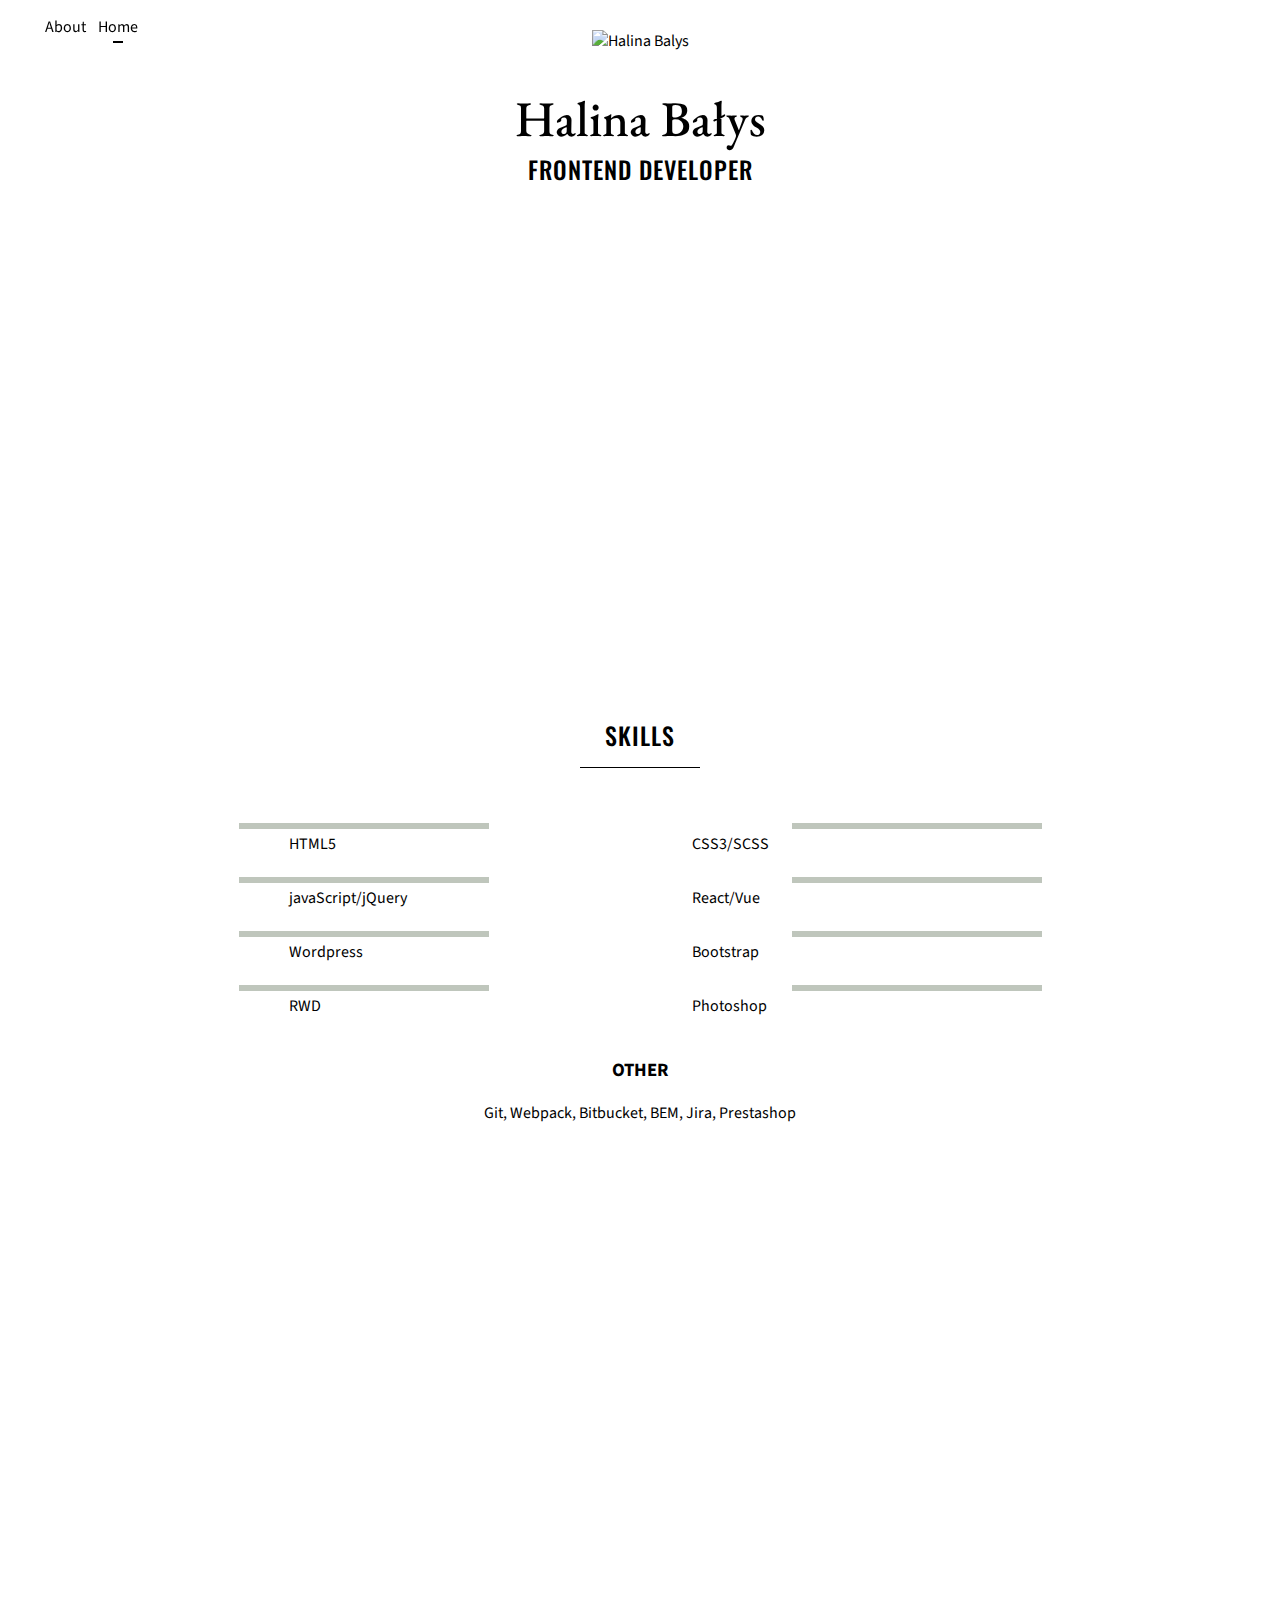
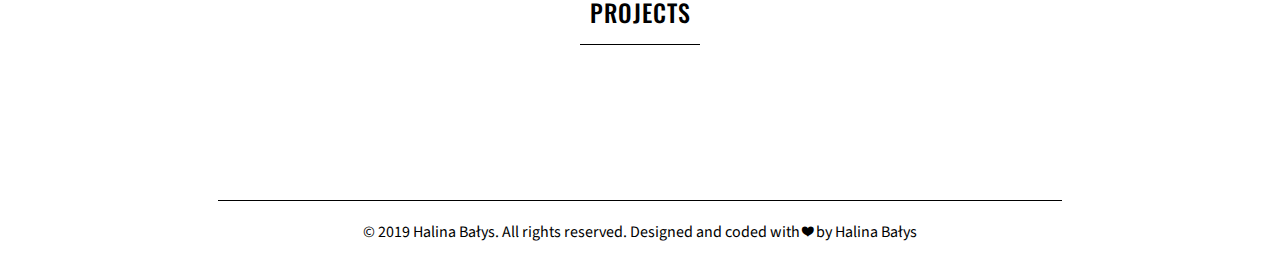
==== commit 89e82e92: "replace react app thumbnail" ====
--- a/index.html
+++ b/index.html
@@ -140,14 +140,14 @@
             >
               <div
                 class="caption react_app"
-                data-title="React Reastaurant App"
+                data-title="React Resto App"
                 data-description="React.Js, HTML5, CSS3, SCSS"
               >
-                <img src="img/react_app.png" />
-              </div>
-            </a>
-          </div>
-          <h3 class="project-title title-react_app">React Reastaurant App</h3>
+                <img src="img/react_restaurant.jpg" />
+              </div>
+            </a>
+          </div>
+          <h3 class="project-title title-react_app">React Resto App</h3>
 
           <div class="wrapper-wola hidden_right">
             <a href="https://stacjawola-echo.pl/" target="_blank" class="link">
@@ -216,7 +216,7 @@
 
           <div class="wrapper-graphics hidden">
             <a
-              href="https://halahasz.github.io/Portfolio-Graphics/"
+              href="https://halahasz.github.io/portfolio_graphics"
               target="_blank"
               class="link"
             >
--- a/css/style.css
+++ b/css/style.css
@@ -1,83 +1,85 @@
 html {
-  overflow-x: hidden; }
+  overflow-x: hidden;
+}
 
 body {
   margin: 0;
   padding: 0;
-  font-family: 'Source Sans Pro', sans-serif; }
+  font-family: "Source Sans Pro", sans-serif;
+}
 
 h1 {
-  font-family: 'EB Garamond', serif;
+  font-family: "EB Garamond", serif;
   text-align: center;
   font-size: 50px;
   font-weight: 500;
-  margin-bottom: 0px; }
+  margin-bottom: 0px;
+}
 
 h2 {
-  font-family: 'Oswald', sans-serif;
+  font-family: "Oswald", sans-serif;
   text-align: center;
   font-weight: 500;
   margin-top: 0;
   margin-bottom: 0;
-  letter-spacing: 1px; }
+  letter-spacing: 1px;
+}
 
 #logo {
   text-align: center;
-  padding-top: 30px; }
-  #logo img {
-    height: 50px; }
-  @media (max-width: 568px) {
-    #logo {
-      padding-top: 60px; } }
+  padding-top: 30px;
+}
+#logo img {
+  height: 50px;
+}
+@media (max-width: 568px) {
+  #logo {
+    padding-top: 60px;
+  }
+}
 
 #arrow-container {
   position: relative;
-  -webkit-animation: arrow 1.5s infinite ease-in-out;
-          animation: arrow 1.5s infinite ease-in-out;
+  animation: arrow 1.5s infinite ease-in-out;
   text-align: center;
-  height: 60px; }
-  #arrow-container #arrow {
-    position: relative;
-    z-index: 2000;
-    height: 40px;
-    width: auto;
-    cursor: pointer;
-    margin-top: 40px;
-    padding-left: 20px;
-    padding-right: 20px; }
-
-@-webkit-keyframes arrow {
-  0% {
-    -webkit-transform: translateY(-15px);
-            transform: translateY(-15px); }
-  50% {
-    -webkit-transform: translateY(0px);
-            transform: translateY(0px); }
-  100% {
-    -webkit-transform: translateY(-15px);
-            transform: translateY(-15px); } }
+  height: 60px;
+}
+#arrow-container #arrow {
+  position: relative;
+  z-index: 2000;
+  height: 40px;
+  width: auto;
+  cursor: pointer;
+  margin-top: 40px;
+  padding-left: 20px;
+  padding-right: 20px;
+}
 
 @keyframes arrow {
   0% {
-    -webkit-transform: translateY(-15px);
-            transform: translateY(-15px); }
+    transform: translateY(-15px);
+  }
   50% {
-    -webkit-transform: translateY(0px);
-            transform: translateY(0px); }
+    transform: translateY(0px);
+  }
   100% {
-    -webkit-transform: translateY(-15px);
-            transform: translateY(-15px); } }
-
+    transform: translateY(-15px);
+  }
+}
 header {
   background: white;
-  width: 100%; }
+  width: 100%;
+}
 
 nav {
   position: fixed;
-  z-index: 100; }
-  @media (max-width: 991px) {
-    nav .menu {
-      padding-left: 20px; } }
+  z-index: 100;
+}
+@media (max-width: 991px) {
+  nav .menu {
+    padding-left: 20px;
+  }
+}
 
 li {
   text-align: center;
@@ -86,119 +88,138 @@
   width: 50px;
   position: relative;
   text-decoration: none;
-  color: black; }
-  li a {
-    color: black;
-    text-decoration: none; }
-  li span {
-    position: absolute;
-    left: 50%;
-    -webkit-transform: translateX(-50%);
-        -ms-transform: translateX(-50%);
-            transform: translateX(-50%);
-    top: 25px;
-    width: 0px;
-    height: 1.5px;
-    background: black;
-    -webkit-transition: all .5s ease-in-out;
-    -o-transition: all .5s ease-in-out;
-    transition: all .5s ease-in-out; }
+  color: black;
+}
+li a {
+  color: black;
+  text-decoration: none;
+}
+li span {
+  position: absolute;
+  left: 50%;
+  transform: translateX(-50%);
+  top: 25px;
+  width: 0px;
+  height: 1.5px;
+  background: black;
+  transition: all 0.5s ease-in-out;
+}
 
 .one a:hover {
-  font-weight: 600; }
-
+  font-weight: 600;
+}
 .one a:hover span {
-  width: 50px; }
+  width: 50px;
+}
 
 .two span {
-  width: 10px; }
+  width: 10px;
+}
 
 .second a:hover {
-  font-weight: 600; }
-
+  font-weight: 600;
+}
 .second a:hover span {
-  width: 50px; }
+  width: 50px;
+}
 
 .first span {
-  width: 10px; }
+  width: 10px;
+}
 
 .parallax-bg-container {
-  margin-top: 50px;
-  margin-bottom: 70px; }
-  .parallax-bg-container .background1 {
-    background-image: url("../img/ocean.jpg");
-    background-position: center; }
-  .parallax-bg-container .background2 {
-    background-image: url("../img/forest.jpg"); }
-    @media (max-width: 1300px) {
-      .parallax-bg-container .background2 {
-        background-image: url("../img/forest.jpg"); } }
-  @media (max-width: 991px) {
-    .parallax-bg-container {
-      margin-top: 40px;
-      margin-bottom: 40px; } }
+  margin-top: 70px;
+  margin-bottom: 70px;
+}
+.parallax-bg-container .background1 {
+  background-image: url("../img/ocean.jpg");
+}
+.parallax-bg-container .background2 {
+  background-image: url("../img/forest.jpg");
+  background-repeat: no-repeat;
+}
+@media (max-width: 991px) {
+  .parallax-bg-container {
+    margin-top: 40px;
+    margin-bottom: 40px;
+  }
+}
+.parallax-bg-container .parallax-bg {
+  background-size: contain;
+  background-position: center bottom;
+  font-family: "Source Sans Pro", sans-serif;
+  color: white;
+  font-size: 20px;
+  letter-spacing: 1px;
+  line-height: 30px;
+  padding-top: 120px;
+  padding-bottom: 120px;
+  width: 66%;
+  margin-left: 17%;
+  background-attachment: fixed;
+}
+@media (max-width: 1300px) {
   .parallax-bg-container .parallax-bg {
-    background-size: contain;
-    background-position: center bottom;
-    font-family: 'Source Sans Pro', sans-serif;
-    color: white;
-    font-size: 20px;
-    letter-spacing: 1px;
-    line-height: 30px;
-    padding-top: 120px;
-    padding-bottom: 120px;
-    width: 66%;
-    margin-left: 17%;
-    background-attachment: fixed; }
-    @media (max-width: 1300px) {
-      .parallax-bg-container .parallax-bg {
-        width: 100%;
-        margin-left: 0%;
-        background-attachment: inherit;
-        background-size: cover; } }
-    @media (max-width: 991px) {
-      .parallax-bg-container .parallax-bg {
-        padding: 100px 20px; } }
+    width: 100%;
+    margin-left: 0%;
+    background-attachment: inherit;
+    background-size: cover;
+  }
+}
+@media (max-width: 991px) {
+  .parallax-bg-container .parallax-bg {
+    padding: 100px 20px;
+  }
+}
 
 .section-title {
   padding-top: 30px;
-  position: relative; }
-  .section-title span {
-    position: absolute;
-    left: 50%;
-    -webkit-transform: translateX(-50%);
-        -ms-transform: translateX(-50%);
-            transform: translateX(-50%);
-    top: 80px;
-    width: 120px;
-    height: 1px;
-    background: black; }
+  position: relative;
+}
+.section-title span {
+  position: absolute;
+  left: 50%;
+  transform: translateX(-50%);
+  top: 80px;
+  width: 120px;
+  height: 1px;
+  background: black;
+}
 
 .container-bars {
-  padding-top: 70px; }
+  padding-top: 70px;
+}
 
 .container-bars-inner {
   overflow: hidden;
   margin: 0 auto;
-  text-align: center; }
-  .container-bars-inner ul {
-    margin-left: -40px;
-    margin: 0 auto;
-    padding-left: 0; }
+  text-align: center;
+}
+.container-bars-inner ul {
+  margin-left: -40px;
+  margin: 0 auto;
+  padding-left: 0;
+}
+.container-bars-inner li {
+  width: 400px;
+  margin: 0 auto;
+  overflow: hidden;
+}
+.container-bars-inner li p {
+  float: left;
+  margin-left: 50px;
+  margin-top: 10px;
+}
+@media (max-width: 400px) {
+  .container-bars-inner li p {
+    margin-left: 40px;
+  }
+}
+@media (max-width: 400px) {
   .container-bars-inner li {
-    width: 400px;
-    margin: 0 auto;
-    overflow: hidden; }
-    .container-bars-inner li p {
-      float: left;
-      margin-left: 50px;
-      margin-top: 10px; }
-      @media (max-width: 400px) {
-        .container-bars-inner li p {
-          margin-left: 40px; } }
-    @media (max-width: 400px) {
-      .container-bars-inner li {
-        width: 300px; } }
+    width: 300px;
+  }
+}
 
 .bar {
   opacity: 1;
@@ -206,14 +227,15 @@
   height: 6px;
   background: #bfc6bc;
   margin-left: 50px;
-  -webkit-transition: all 1.5s;
-  -o-transition: all 1.5s;
-  transition: all 1.5s; }
-  @media (max-width: 400px) {
-    .bar {
-      width: 80%;
-      margin-left: 10%;
-      margin-right: 10%; } }
+  transition: all 1.5s;
+}
+@media (max-width: 400px) {
+  .bar {
+    width: 80%;
+    margin-left: 10%;
+    margin-right: 10%;
+  }
+}
 
 .bar-inner {
   margin-left: 50px;
@@ -222,538 +244,664 @@
   position: absolute;
   width: 250;
   height: 6px;
-  background: #e51c55; }
-  @media (max-width: 400px) {
-    .bar-inner {
-      margin-left: 10%;
-      margin-right: 10%; } }
+  background: #e51c55;
+}
+@media (max-width: 400px) {
+  .bar-inner {
+    margin-left: 10%;
+    margin-right: 10%;
+  }
+}
 
 .other {
-  text-align: center; }
+  text-align: center;
+}
 
 .projects-container {
   margin-top: 200px;
   margin-bottom: 100px;
-  overflow: hidden; }
-
-*, *:after, *:before {
-  -webkit-box-sizing: border-box;
-          box-sizing: border-box; }
+  overflow: hidden;
+}
+
+*,
+*:after,
+*:before {
+  box-sizing: border-box;
+}
+
+.link:hover,
+.link {
+  cursor: url(../img/cross.png), auto;
+}
 
 .projects-container {
-  margin-top: 70px; }
+  margin-top: 70px;
+}
+.projects-container .project-title {
+  font-weight: 400;
+  margin-top: 8px;
+  transition: all 0.2s ease-in-out;
+}
+@media (max-width: 1300px) {
   .projects-container .project-title {
-    font-weight: 400;
-    margin-top: 8px;
-    -webkit-transition: all 0.2s ease-in-out;
-    -o-transition: all 0.2s ease-in-out;
-    transition: all 0.2s ease-in-out; }
-    @media (max-width: 1300px) {
-      .projects-container .project-title {
-        display: none; } }
-  .projects-container .title-ossom {
-    margin-left: 30.5%; }
-  .projects-container .title-labuzek {
-    margin-left: 61.5%; }
-  .projects-container .title-musician {
-    margin-left: 31.5%; }
-  .projects-container .title-aviation {
-    margin-left: 53.5%; }
-  .projects-container .title-misztal {
-    margin-left: 29%; }
-  .projects-container .title-afro {
-    margin-left: 59%; }
-  .projects-container .title-graphics {
-    margin-left: 33%; }
-
-.wrapper-ossom {
-  -webkit-transition: all 1s;
-  -o-transition: all 1s;
+    display: none;
+  }
+}
+.projects-container .title-zeeko {
+  margin-left: 30.5%;
+}
+.projects-container .title-react_app {
+  margin-left: 61.5%;
+}
+.projects-container .title-wola {
+  margin-left: 58.5%;
+}
+.projects-container .title-opta-tech {
+  margin-left: 33%;
+}
+.projects-container .title-smile {
+  margin-left: 55%;
+}
+.projects-container .title-poland-travel {
+  margin-left: 27%;
+}
+.projects-container .title-stop {
+  margin-left: 59.5%;
+}
+.projects-container .title-graphics {
+  margin-left: 33%;
+}
+
+.wrapper-zeeko {
   transition: all 1s;
   width: 22%;
   overflow: hidden;
-  margin-left: 25%; }
-  @media (max-width: 1300px) {
-    .wrapper-ossom {
-      width: 30%;
-      margin-left: 15%; } }
-  @media (max-width: 850px) {
-    .wrapper-ossom {
-      width: 38%;
-      margin-left: 8%; } }
-  @media (max-width: 650px) {
-    .wrapper-ossom {
-      width: 55%;
-      margin-left: 12%; } }
-  @media (max-width: 450px) {
-    .wrapper-ossom {
-      width: 75%;
-      margin-left: 8%; } }
-
-.wrapper-labuzek {
-  -webkit-transition: all 1s;
-  -o-transition: all 1s;
+  margin-left: 25%;
+}
+@media (max-width: 1300px) {
+  .wrapper-zeeko {
+    width: 30%;
+    margin-left: 15%;
+  }
+}
+@media (max-width: 850px) {
+  .wrapper-zeeko {
+    width: 38%;
+    margin-left: 8%;
+  }
+}
+@media (max-width: 650px) {
+  .wrapper-zeeko {
+    width: 55%;
+    margin-left: 12%;
+  }
+}
+@media (max-width: 450px) {
+  .wrapper-zeeko {
+    width: 75%;
+    margin-left: 8%;
+  }
+}
+
+.wrapper-react_app {
   transition: all 1s;
   width: 20%;
   overflow: hidden;
-  margin-left: 55%;
-  margin-top: -10%; }
-  @media (max-width: 1300px) {
-    .wrapper-labuzek {
-      width: 30%; } }
-  @media (max-width: 850px) {
-    .wrapper-labuzek {
-      width: 38%; } }
-  @media (max-width: 650px) {
-    .wrapper-labuzek {
-      width: 55%;
-      margin-top: 10%;
-      margin-left: 30%; } }
-  @media (max-width: 450px) {
-    .wrapper-labuzek {
-      width: 75%;
-      margin-top: 15%;
-      margin-left: 20%; } }
-
-.wrapper-musician {
-  -webkit-transition: all 1s;
-  -o-transition: all 1s;
+  margin-left: 57%;
+  margin-top: -15%;
+}
+@media (max-width: 1300px) {
+  .wrapper-react_app {
+    width: 30%;
+  }
+}
+@media (max-width: 850px) {
+  .wrapper-react_app {
+    width: 38%;
+  }
+}
+@media (max-width: 650px) {
+  .wrapper-react_app {
+    width: 55%;
+    margin-top: 10%;
+    margin-left: 20%;
+  }
+}
+@media (max-width: 450px) {
+  .wrapper-react_app {
+    width: 75%;
+    margin-top: 15%;
+    margin-left: 15%;
+  }
+}
+
+.wrapper-wola {
+  transition: all 1s;
+  width: 20%;
+  overflow: hidden;
+  margin-left: 52%;
+  margin-top: 5%;
+}
+@media (max-width: 1300px) {
+  .wrapper-wola {
+    width: 30%;
+    margin-top: 8%;
+  }
+}
+@media (max-width: 850px) {
+  .wrapper-wola {
+    width: 38%;
+  }
+}
+@media (max-width: 650px) {
+  .wrapper-wola {
+    width: 55%;
+    margin-top: 10%;
+    margin-left: 30%;
+  }
+}
+@media (max-width: 450px) {
+  .wrapper-wola {
+    width: 75%;
+    margin-top: 15%;
+    margin-left: 20%;
+  }
+}
+
+.wrapper-opta-tech {
   transition: all 1s;
   width: 15%;
   overflow: hidden;
   margin-left: 28%;
-  margin-top: -5%; }
-  @media (max-width: 1300px) {
-    .wrapper-musician {
-      width: 25%;
-      margin-top: -2%;
-      margin-left: 17%; } }
-  @media (max-width: 850px) {
-    .wrapper-musician {
-      width: 30%;
-      margin-top: -2%;
-      margin-left: 12%; } }
-  @media (max-width: 650px) {
-    .wrapper-musician {
-      width: 45%;
-      margin-top: 10%;
-      margin-left: 23%; } }
-  @media (max-width: 450px) {
-    .wrapper-musician {
-      width: 60%;
-      margin-top: 15%;
-      margin-left: 13%; } }
-
-.wrapper-aviation {
-  -webkit-transition: all 1s;
-  -o-transition: all 1s;
+  margin-top: -15%;
+}
+@media (max-width: 1300px) {
+  .wrapper-opta-tech {
+    width: 25%;
+    margin-top: -15%;
+    margin-left: 17%;
+  }
+}
+@media (max-width: 850px) {
+  .wrapper-opta-tech {
+    width: 30%;
+    margin-top: -20%;
+    margin-left: 12%;
+  }
+}
+@media (max-width: 650px) {
+  .wrapper-opta-tech {
+    width: 45%;
+    margin-top: 10%;
+    margin-left: 23%;
+  }
+}
+@media (max-width: 450px) {
+  .wrapper-opta-tech {
+    width: 60%;
+    margin-top: 15%;
+    margin-left: 13%;
+  }
+}
+
+.wrapper-smile {
   transition: all 1s;
   width: 15%;
   overflow: hidden;
   margin-left: 52%;
-  margin-top: -15%; }
-  @media (max-width: 1300px) {
-    .wrapper-aviation {
-      width: 24%;
-      margin-top: -18%;
-      margin-left: 50%; } }
-  @media (max-width: 850px) {
-    .wrapper-aviation {
-      width: 30%;
-      margin-top: -25%;
-      margin-left: 50%; } }
-  @media (max-width: 650px) {
-    .wrapper-aviation {
-      width: 45%;
-      margin-top: 10%;
-      margin-left: 35%; } }
-  @media (max-width: 450px) {
-    .wrapper-aviation {
-      width: 60%;
-      margin-top: 15%;
-      margin-left: 25%; } }
-
-.wrapper-misztal {
-  -webkit-transition: all 1s;
-  -o-transition: all 1s;
+  margin-top: -5%;
+}
+@media (max-width: 1300px) {
+  .wrapper-smile {
+    width: 24%;
+    margin-top: -10%;
+    margin-left: 50%;
+  }
+}
+@media (max-width: 850px) {
+  .wrapper-smile {
+    width: 30%;
+    margin-top: -10%;
+    margin-left: 50%;
+  }
+}
+@media (max-width: 650px) {
+  .wrapper-smile {
+    width: 45%;
+    margin-top: 10%;
+    margin-left: 35%;
+  }
+}
+@media (max-width: 450px) {
+  .wrapper-smile {
+    width: 60%;
+    margin-top: 15%;
+    margin-left: 25%;
+  }
+}
+
+.wrapper-poland-travel {
   transition: all 1s;
   width: 25%;
   overflow: hidden;
   margin-left: 20%;
-  margin-top: 1%; }
-  @media (max-width: 1300px) {
-    .wrapper-misztal {
-      width: 31%;
-      margin-top: -2%;
-      margin-left: 10%; } }
-  @media (max-width: 850px) {
-    .wrapper-misztal {
-      width: 35%;
-      margin-top: -2%;
-      margin-left: 8%; } }
-  @media (max-width: 650px) {
-    .wrapper-misztal {
-      width: 60%;
-      margin-top: 10%;
-      margin-left: 8%; } }
-  @media (max-width: 450px) {
-    .wrapper-misztal {
-      width: 80%;
-      margin-top: 15%;
-      margin-left: 8%; } }
-
-.wrapper-afro {
-  -webkit-transition: all 1s;
-  -o-transition: all 1s;
+  margin-top: -10%;
+}
+@media (max-width: 1300px) {
+  .wrapper-poland-travel {
+    width: 31%;
+    margin-top: -2%;
+    margin-left: 10%;
+  }
+}
+@media (max-width: 850px) {
+  .wrapper-poland-travel {
+    width: 35%;
+    margin-top: -2%;
+    margin-left: 8%;
+  }
+}
+@media (max-width: 650px) {
+  .wrapper-poland-travel {
+    width: 60%;
+    margin-top: 10%;
+    margin-left: 8%;
+  }
+}
+@media (max-width: 450px) {
+  .wrapper-poland-travel {
+    width: 80%;
+    margin-top: 15%;
+    margin-left: 8%;
+  }
+}
+
+.wrapper-stop {
   transition: all 1s;
   width: 17%;
   overflow: hidden;
   margin-left: 55%;
-  margin-top: -7%; }
-  @media (max-width: 1300px) {
-    .wrapper-afro {
-      width: 24%;
-      margin-top: -2%;
-      margin-left: 58%; } }
-  @media (max-width: 850px) {
-    .wrapper-afro {
-      width: 31%;
-      margin-top: -2%;
-      margin-left: 58%; } }
-  @media (max-width: 650px) {
-    .wrapper-afro {
-      width: 47%;
-      margin-top: 10%;
-      margin-left: 25%; } }
-  @media (max-width: 450px) {
-    .wrapper-afro {
-      width: 60%;
-      margin-top: 15%;
-      margin-left: 15%; } }
+  margin-top: 0%;
+}
+@media (max-width: 1300px) {
+  .wrapper-stop {
+    width: 24%;
+    margin-top: -2%;
+    margin-left: 58%;
+  }
+}
+@media (max-width: 850px) {
+  .wrapper-stop {
+    width: 31%;
+    margin-top: -2%;
+    margin-left: 58%;
+  }
+}
+@media (max-width: 650px) {
+  .wrapper-stop {
+    width: 47%;
+    margin-top: 10%;
+    margin-left: 25%;
+  }
+}
+@media (max-width: 450px) {
+  .wrapper-stop {
+    width: 60%;
+    margin-top: 15%;
+    margin-left: 15%;
+  }
+}
 
 .wrapper-graphics {
-  -webkit-transition: all 1s;
-  -o-transition: all 1s;
   transition: all 1s;
   width: 22%;
   overflow: hidden;
   margin-left: 27%;
-  margin-top: -9%; }
-  @media (max-width: 1300px) {
-    .wrapper-graphics {
-      width: 30%;
-      margin-top: -17%;
-      margin-left: 18%; } }
-  @media (max-width: 850px) {
-    .wrapper-graphics {
-      width: 35%;
-      margin-top: -17%;
-      margin-left: 15%; } }
-  @media (max-width: 650px) {
-    .wrapper-graphics {
-      width: 60%;
-      margin-top: 10%;
-      margin-left: 18%; } }
-  @media (max-width: 450px) {
-    .wrapper-graphics {
-      width: 70%;
-      margin-top: 15%;
-      margin-left: 18%; } }
-
-.wrapper-ossom:hover + .title-ossom {
+  margin-top: -15%;
+}
+@media (max-width: 1300px) {
+  .wrapper-graphics {
+    width: 30%;
+    margin-top: -17%;
+    margin-left: 18%;
+  }
+}
+@media (max-width: 850px) {
+  .wrapper-graphics {
+    width: 35%;
+    margin-top: -17%;
+    margin-left: 15%;
+  }
+}
+@media (max-width: 650px) {
+  .wrapper-graphics {
+    width: 60%;
+    margin-top: 10%;
+    margin-left: 18%;
+  }
+}
+@media (max-width: 450px) {
+  .wrapper-graphics {
+    width: 70%;
+    margin-top: 15%;
+    margin-left: 18%;
+  }
+}
+
+.wrapper-zeeko:hover + .title-zeeko {
   opacity: 0;
-  -webkit-transform: translateY(-20px);
-      -ms-transform: translateY(-20px);
-          transform: translateY(-20px); }
-
-.wrapper-labuzek:hover + .title-labuzek {
-  opacity: 0;
-  -webkit-transform: translateY(-20px);
-      -ms-transform: translateY(-20px);
-          transform: translateY(-20px); }
-
-.wrapper-musician:hover + .title-musician {
-  opacity: 0;
-  -webkit-transform: translateY(-20px);
-      -ms-transform: translateY(-20px);
-          transform: translateY(-20px); }
-
-.wrapper-aviation:hover + .title-aviation {
-  opacity: 0;
-  -webkit-transform: translateY(-20px);
-      -ms-transform: translateY(-20px);
-          transform: translateY(-20px); }
-
-.wrapper-misztal:hover + .title-misztal {
-  opacity: 0;
-  -webkit-transform: translateY(-20px);
-      -ms-transform: translateY(-20px);
-          transform: translateY(-20px); }
-
-.wrapper-afro:hover + .title-afro {
-  opacity: 0;
-  -webkit-transform: translateY(-20px);
-      -ms-transform: translateY(-20px);
-          transform: translateY(-20px); }
+  transform: translateY(-20px);
+}
 
 .wrapper-graphics:hover + .title-graphics {
   opacity: 0;
-  -webkit-transform: translateY(-20px);
-      -ms-transform: translateY(-20px);
-          transform: translateY(-20px); }
+  transform: translateY(-20px);
+}
+
+.wrapper-opta-tech:hover + .title-opta-tech {
+  opacity: 0;
+  transform: translateY(-20px);
+}
+
+.wrapper-smile:hover + .title-smile {
+  opacity: 0;
+  transform: translateY(-20px);
+}
+
+.wrapper-poland-travel:hover + .title-poland-travel {
+  opacity: 0;
+  transform: translateY(-20px);
+}
+
+.wrapper-stop:hover + .title-stop {
+  opacity: 0;
+  transform: translateY(-20px);
+}
+
+.wrapper-wola:hover + .title-wola {
+  opacity: 0;
+  transform: translateY(-20px);
+}
+
+.wrapper-react_app:hover + .title-react_app {
+  opacity: 0;
+  transform: translateY(-20px);
+}
 
 .caption {
   position: relative;
-  -webkit-backface-visibility: hidden; }
-  .caption img {
-    max-width: 100%;
-    height: auto;
-    display: block;
-    -webkit-transition: opacity .2s ease-in-out;
-    -o-transition: opacity .2s ease-in-out;
-    transition: opacity .2s ease-in-out; }
+  -webkit-backface-visibility: hidden;
+}
+.caption img {
+  max-width: 100%;
+  height: auto;
+  display: block;
+  transition: opacity 0.2s ease-in-out;
+}
+.caption::after {
+  position: absolute;
+  width: 100%;
+  height: 100%;
+  color: #000;
+  z-index: 1;
+  transition: all 700ms ease;
+  text-align: center;
+  content: attr(data-description);
+  background: rgba(63, 127, 123, 0.5);
+  top: 0%;
+  padding: 20px;
+  padding-top: 37%;
+  transform: translateY(100%);
+}
+@media (max-width: 1300px) {
   .caption::after {
-    position: absolute;
-    width: 100%;
-    height: 100%;
-    color: #000;
-    z-index: 1;
-    -webkit-transition: all 700ms ease;
-    -o-transition: all 700ms ease;
-    transition: all 700ms ease;
-    text-align: center;
-    content: attr(data-description);
-    background: rgba(186, 23, 69, 0.4);
-    top: 0%;
-    padding: 20px;
-    padding-top: 37%;
-    -webkit-transform: translateY(100%);
-        -ms-transform: translateY(100%);
-            transform: translateY(100%); }
-    @media (max-width: 1300px) {
-      .caption::after {
-        -webkit-transform: translateY(0%);
-            -ms-transform: translateY(0%);
-                transform: translateY(0%); } }
+    transform: translateY(0%);
+  }
+}
+.caption::before {
+  position: absolute;
+  width: 100%;
+  height: 50%;
+  color: #000;
+  z-index: 5;
+  transition: all 700ms ease;
+  content: attr(data-title);
+  font-weight: 500;
+  font-size: 25px;
+  text-align: center;
+  padding-top: 21%;
+  transform: translateY(-100%);
+}
+@media (max-width: 1300px) {
   .caption::before {
-    position: absolute;
-    width: 100%;
-    height: 50%;
-    color: #000;
-    z-index: 5;
-    -webkit-transition: all 700ms ease;
-    -o-transition: all 700ms ease;
-    transition: all 700ms ease;
-    content: attr(data-title);
-    font-weight: 500;
-    font-size: 25px;
-    text-align: center;
-    padding-top: 21%;
-    -webkit-transform: translateY(-100%);
-        -ms-transform: translateY(-100%);
-            transform: translateY(-100%); }
-    @media (max-width: 1300px) {
-      .caption::before {
-        -webkit-transform: translateY(0%);
-            -ms-transform: translateY(0%);
-                transform: translateY(0%); } }
-  .caption:hover::before, .caption:hover::after {
-    -webkit-transform: translateY(0%);
-        -ms-transform: translateY(0%);
-            transform: translateY(0%); }
-
-.labuzek::after {
-  color: #fff;
-  background: rgba(0, 0, 0, 0.4); }
-
-.labuzek::before {
-  color: #fff; }
-
-.musician::after {
+    transform: translateY(0%);
+  }
+}
+.caption:hover::before, .caption:hover::after {
+  transform: translateY(0%);
+}
+
+.zeeko::after {
+  color: #fff;
+}
+.zeeko::before {
+  color: #fff;
+}
+
+.graphics::after {
   color: #fff;
   background: rgba(0, 0, 0, 0.4);
-  padding-top: 75%; }
-
-.musician::before {
-  color: #fff;
-  padding-top: 50%; }
-
-.aviation::after {
-  color: #000;
-  background: rgba(202, 242, 243, 0.6);
-  padding-top: 70%; }
-
-.aviation::before {
-  color: #000;
+}
+.graphics::before {
+  color: #fff;
+}
+
+.opta-tech::after {
+  color: #fff;
+  background: rgba(25, 59, 107, 0.4);
+  padding-top: 75%;
+}
+.opta-tech::before {
+  color: #fff;
+  padding-top: 50%;
+}
+
+.smile::after {
+  color: white;
+  background: rgba(0, 0, 0, 0.1);
+  padding-top: 70%;
+}
+.smile::before {
+  color: white;
   padding-top: 30%;
-  -webkit-transform: translateY(-120%);
-      -ms-transform: translateY(-120%);
-          transform: translateY(-120%); }
-  @media (max-width: 1300px) {
-    .aviation::before {
-      -webkit-transform: translateY(0%);
-          -ms-transform: translateY(0%);
-              transform: translateY(0%); } }
-
-.misztal::after {
-  color: #000;
-  background: rgba(155, 222, 169, 0.4);
-  padding-top: 25%; }
-
-.misztal::before {
-  color: #000;
+  transform: translateY(-120%);
+}
+@media (max-width: 1300px) {
+  .smile::before {
+    transform: translateY(0%);
+  }
+}
+
+.poland-travel::after {
+  color: white;
+  background: rgba(96, 206, 234, 0.5);
+  padding-top: 25%;
+}
+.poland-travel::before {
+  color: white;
   padding-top: 12%;
-  -webkit-transform: translateY(-130%);
-      -ms-transform: translateY(-130%);
-          transform: translateY(-130%); }
-  @media (max-width: 1300px) {
-    .misztal::before {
-      -webkit-transform: translateY(0%);
-          -ms-transform: translateY(0%);
-              transform: translateY(0%); } }
-
-.afro::after {
-  color: #fff;
-  background: rgba(0, 0, 0, 0.2);
-  padding-top: 65%; }
-
-.afro::before {
+  transform: translateY(-130%);
+}
+@media (max-width: 1300px) {
+  .poland-travel::before {
+    transform: translateY(0%);
+  }
+}
+
+.stop::after {
+  color: #fff;
+  background: rgba(0, 0, 0, 0.3);
+  padding-top: 65%;
+}
+.stop::before {
   color: #fff;
   padding-top: 45%;
-  -webkit-transform: translateY(-130%);
-      -ms-transform: translateY(-130%);
-          transform: translateY(-130%); }
-  @media (max-width: 1300px) {
-    .afro::before {
-      -webkit-transform: translateY(0%);
-          -ms-transform: translateY(0%);
-              transform: translateY(0%); } }
-
-.graphics::after {
+  transform: translateY(-130%);
+}
+@media (max-width: 1300px) {
+  .stop::before {
+    transform: translateY(0%);
+  }
+}
+
+.wola::after {
+  color: #fff;
+  background: rgba(229, 28, 85, 0.3);
+  padding-top: 35%;
+}
+.wola::before {
+  color: #fff;
+  padding-top: 18%;
+  transform: translateY(-130%);
+}
+@media (max-width: 1300px) {
+  .wola::before {
+    transform: translateY(0%);
+  }
+}
+
+.react_app {
+  width: 90%;
+}
+.react_app::after {
   color: #fff;
   background: rgba(0, 0, 0, 0.4);
-  padding-top: 40%; }
-
-.graphics::before {
-  color: #fff;
-  padding-top: 22%;
-  -webkit-transform: translateY(-130%);
-      -ms-transform: translateY(-130%);
-          transform: translateY(-130%); }
-  @media (max-width: 1300px) {
-    .graphics::before {
-      -webkit-transform: translateY(0%);
-          -ms-transform: translateY(0%);
-              transform: translateY(0%); } }
+  margin-bottom: 5px;
+  padding-top: 53%;
+}
+.react_app::before {
+  color: #fff;
+  padding-top: 36%;
+  transform: translateY(-130%);
+}
+@media (max-width: 1300px) {
+  .react_app::before {
+    transform: translateY(0%);
+  }
+}
 
 .hidden {
-  -webkit-transform: translateX(-100px);
-      -ms-transform: translateX(-100px);
-          transform: translateX(-100px); }
+  transform: translateX(-100px);
+}
 
 .hidden_right {
-  -webkit-transform: translateX(100px);
-      -ms-transform: translateX(100px);
-          transform: translateX(100px); }
+  transform: translateX(100px);
+}
 
 .push-left {
-  -webkit-animation-name: push-left;
-          animation-name: push-left;
-  -webkit-animation-duration: 1s;
-          animation-duration: 1s;
-  -webkit-animation-timing-function: ease;
-          animation-timing-function: ease; }
-
-@-webkit-keyframes push-left {
-  from {
-    margin-left: -100%; }
-  to {
-    margin-left: 0; } }
+  animation-name: push-left;
+  animation-duration: 1s;
+  animation-timing-function: ease;
+}
 
 @keyframes push-left {
   from {
-    margin-left: -100%; }
+    margin-left: -100%;
+  }
   to {
-    margin-left: 0; } }
-
+    margin-left: 0;
+  }
+}
 .push-right {
-  -webkit-animation-name: push-right;
-          animation-name: push-right;
-  -webkit-animation-duration: 1s;
-          animation-duration: 1s;
-  -webkit-animation-timing-function: ease;
-          animation-timing-function: ease; }
-
-@-webkit-keyframes push-right {
-  from {
-    margin-left: 100%; }
-  to {
-    margin-left: 0; } }
+  animation-name: push-right;
+  animation-duration: 1s;
+  animation-timing-function: ease;
+}
 
 @keyframes push-right {
   from {
-    margin-left: 100%; }
+    margin-left: 100%;
+  }
   to {
-    margin-left: 0; } }
-
+    margin-left: 0;
+  }
+}
 .my-photo {
   display: inline-block;
   width: 20%;
   margin-left: 20%;
   margin-top: 5%;
-  margin-bottom: 10%; }
-  .my-photo img {
-    width: 100%; }
-  @media (max-width: 1370px) {
-    .my-photo {
-      width: 25%; } }
-  @media (max-width: 1150px) {
-    .my-photo {
-      width: 30%;
-      margin-left: 15%; } }
-  @media (max-width: 991px) {
-    .my-photo {
-      width: 350px;
-      margin-left: 10%; } }
-  @media (max-width: 768px) {
-    .my-photo {
-      display: block;
-      width: 250px;
-      text-align: center;
-      margin: 0 auto;
-      margin-top: 10%; } }
+  margin-bottom: 90px;
+}
+.my-photo img {
+  width: 100%;
+}
+@media (max-width: 1370px) {
+  .my-photo {
+    width: 25%;
+  }
+}
+@media (max-width: 1150px) {
+  .my-photo {
+    width: 30%;
+    margin-left: 15%;
+  }
+}
+@media (max-width: 991px) {
+  .my-photo {
+    width: 350px;
+    margin-left: 10%;
+  }
+}
+@media (max-width: 768px) {
+  .my-photo {
+    display: block;
+    width: 250px;
+    text-align: center;
+    margin: 0 auto;
+    margin-top: 10%;
+  }
+}
 
 .about-text {
   position: absolute;
   width: 30%;
   display: inline-block;
   margin-left: 10%;
-  margin-top: 10%; }
-  .about-text strong {
-    font-size: 20px; }
-  .about-text a {
-    text-decoration: none;
-    color: black;
-    font-weight: 600;
-    -webkit-transition: all .4s;
-    -o-transition: all .4s;
-    transition: all .4s; }
-  .about-text a:hover {
-    color: #e51c55; }
-  .about-text P {
-    margin-top: 0;
-    margin-bottom: 5px; }
-  .about-text .social {
-    margin-top: 40px; }
-  @media (max-width: 768px) {
-    .about-text {
-      width: 50%;
-      margin-left: 25%; } }
-  @media (max-width: 568px) {
-    .about-text {
-      width: 80%;
-      margin-left: 10%;
-      display: block; } }
+  margin-top: 10%;
+}
+.about-text strong {
+  font-size: 20px;
+}
+.about-text a {
+  text-decoration: none;
+  color: black;
+  font-weight: 600;
+  transition: all 0.4s;
+}
+.about-text a:hover {
+  color: #e51c55;
+}
+.about-text p {
+  margin-top: 0;
+  margin-bottom: 5px;
+}
+.about-text .social {
+  margin-top: 40px;
+}
+@media (max-width: 768px) {
+  .about-text {
+    width: 50%;
+    margin-left: 25%;
+  }
+}
+@media (max-width: 568px) {
+  .about-text {
+    width: 80%;
+    margin-left: 10%;
+    display: block;
+  }
+}
 
 footer {
   display: block;
@@ -761,21 +909,41 @@
   margin-left: 17%;
   text-align: center;
   border-top: 1px solid black;
-  padding: 40px 0; }
-  footer p {
-    margin: 0;
-    display: inline-block; }
-  @media (max-width: 568px) {
-    footer {
-      width: 80%;
-      margin-left: 10%; } }
-
+  padding: 20px 0;
+}
+footer p {
+  margin: 0;
+  display: inline-block;
+}
+@media (max-width: 568px) {
+  footer {
+    width: 80%;
+    margin-left: 10%;
+  }
+}
+
+.footer-about {
+  padding-bottom: 50px;
+}
 @media (max-width: 768px) {
   .footer-about {
-    margin-top: 400px; } }
-
-.link:hover, .link {
-    cursor: url(../img/cross.png), auto;
-}
-
-/*# sourceMappingURL=[data-uri] */
+    margin-top: 400px;
+  }
+}
+
+.push-top {
+  animation-name: push-top;
+  animation-duration: 3s;
+  animation-timing-function: ease;
+}
+
+@keyframes push-top {
+  from {
+    transform: translateY(100px);
+  }
+  to {
+    transform: translateY(0px);
+  }
+}
+
+/*# sourceMappingURL=style.css.map */
